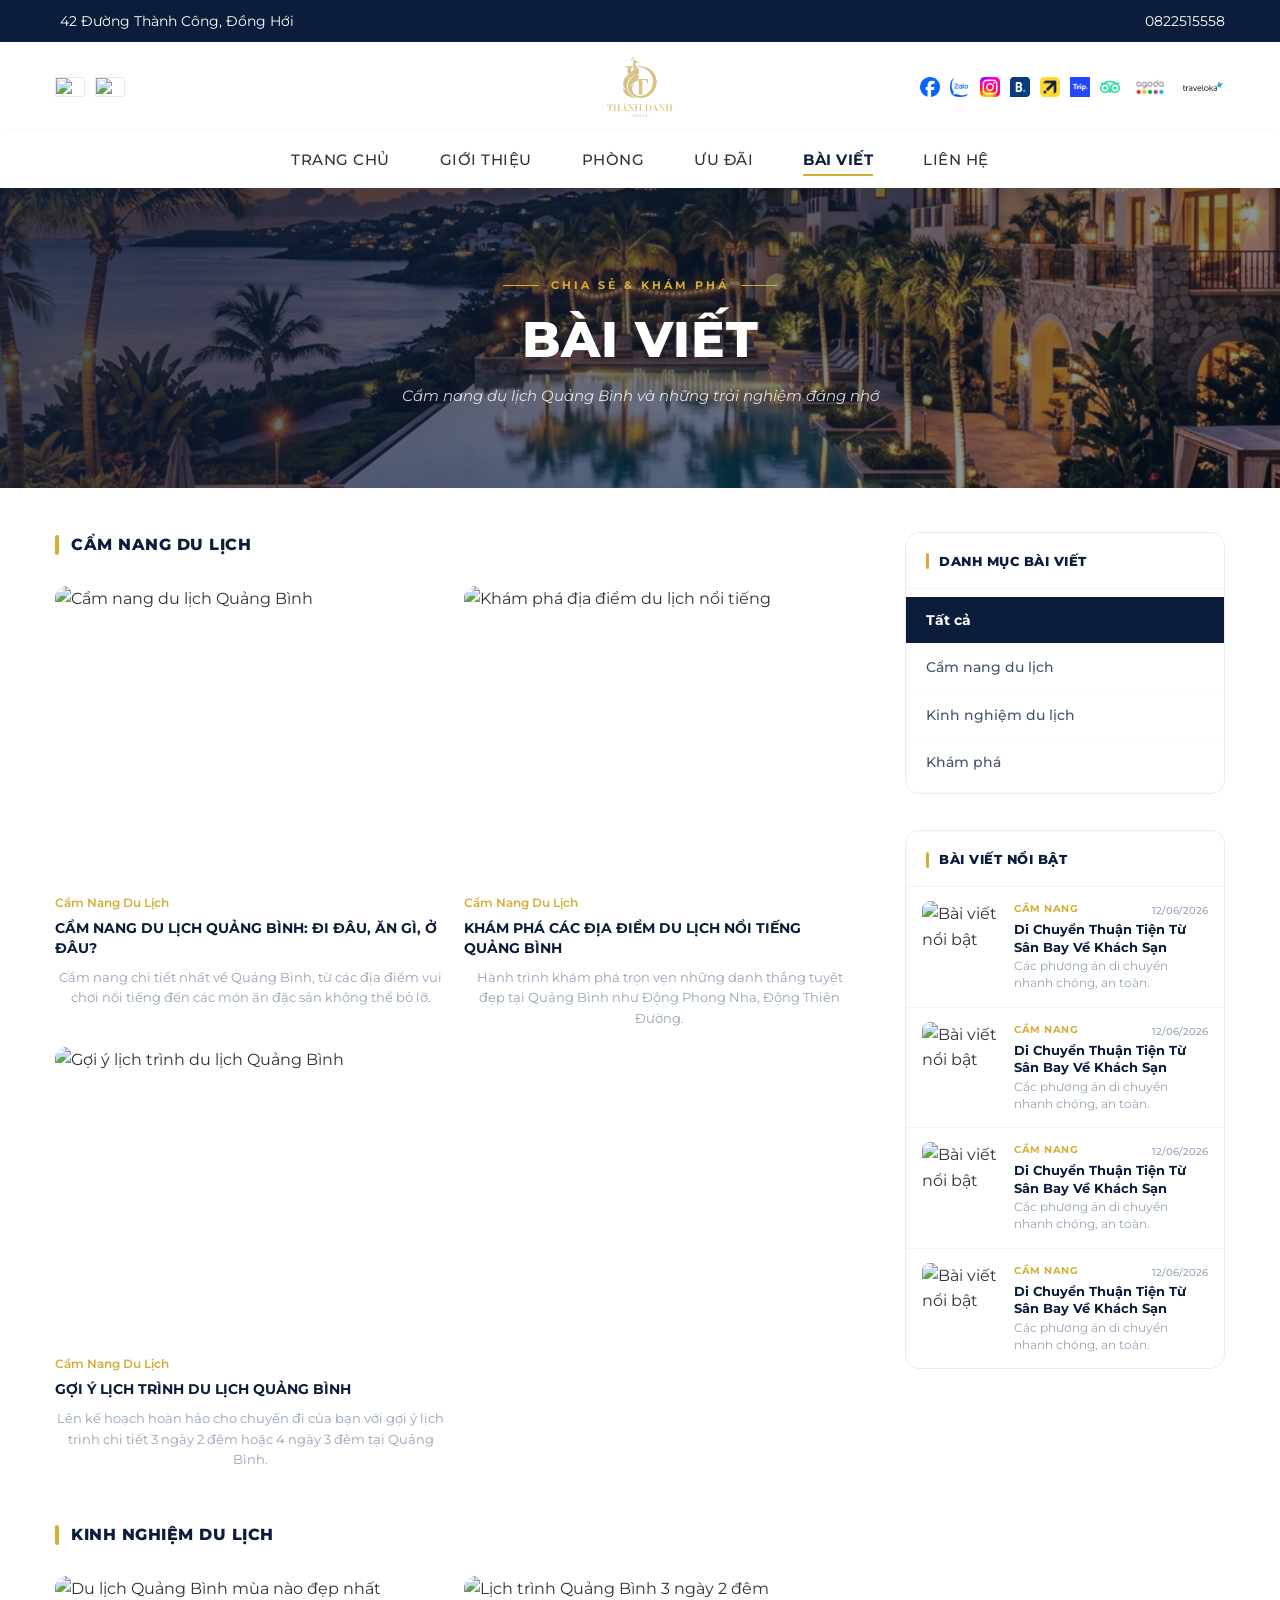
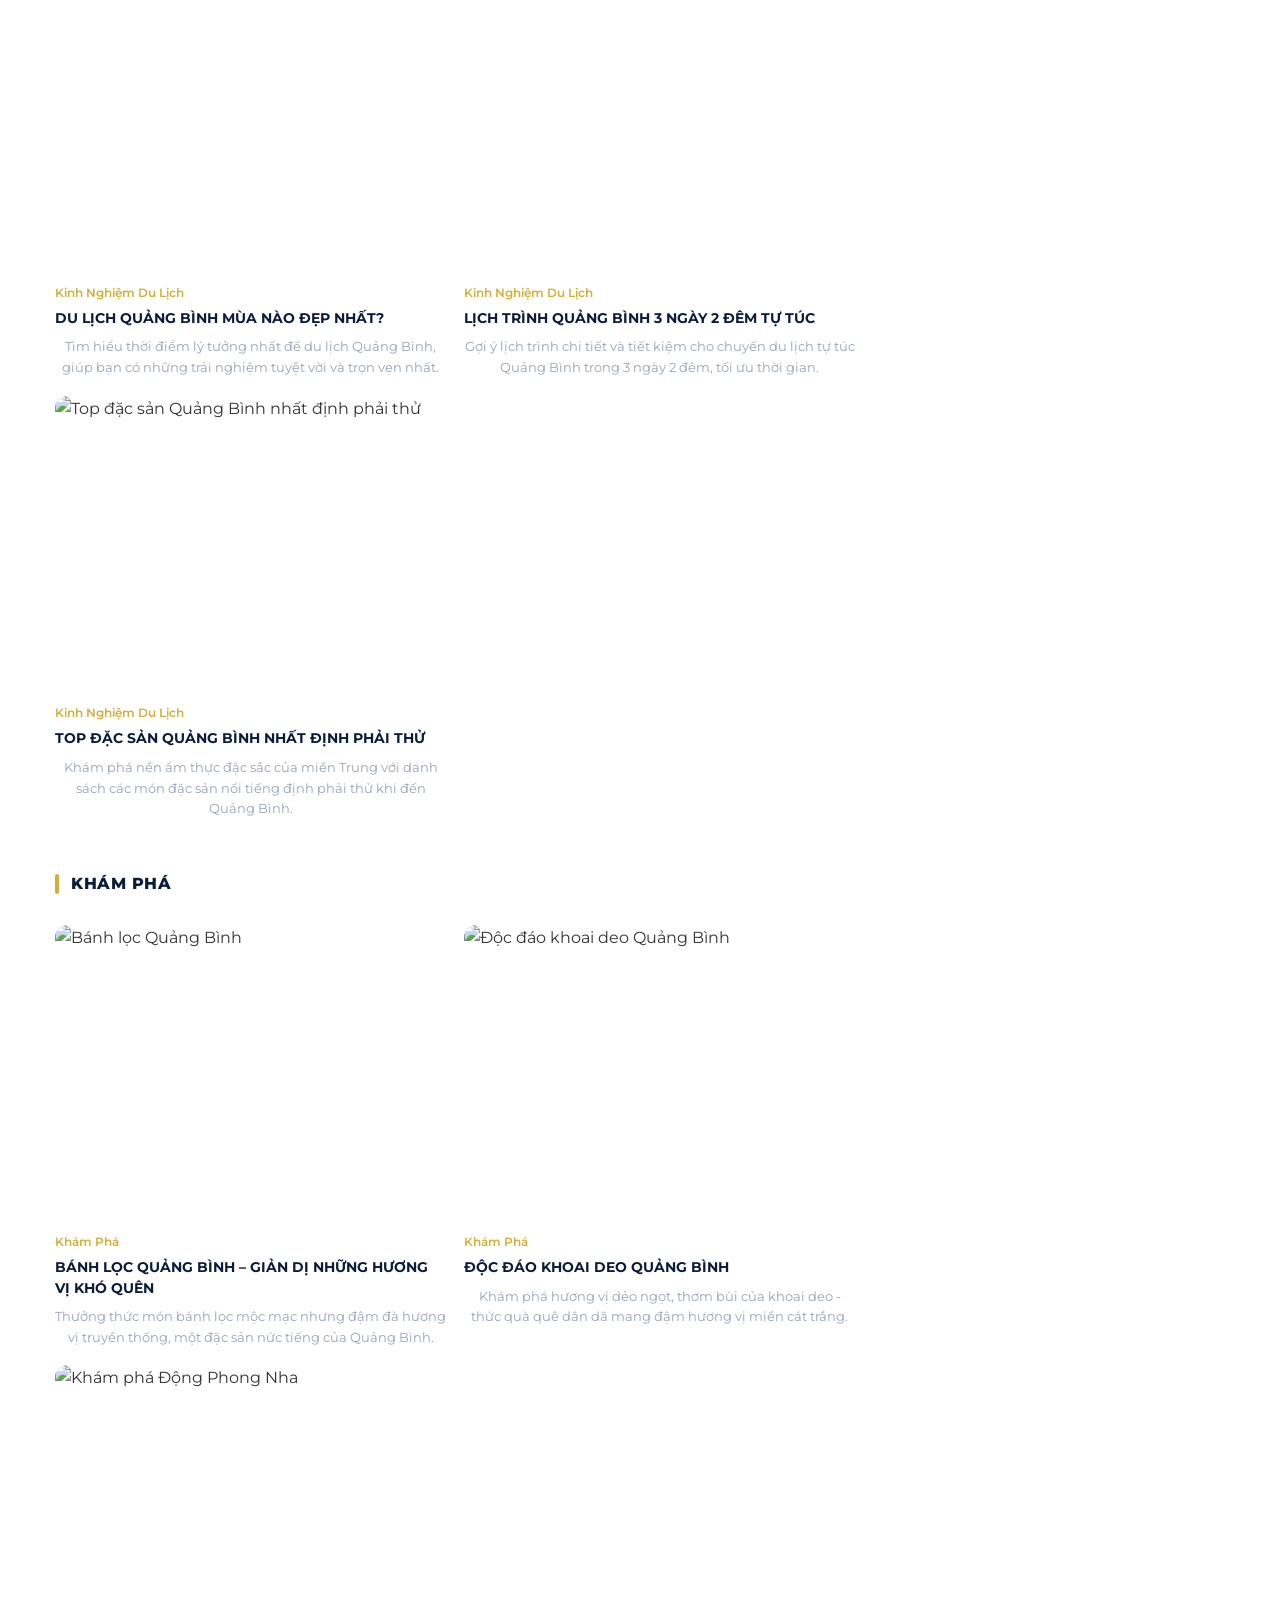
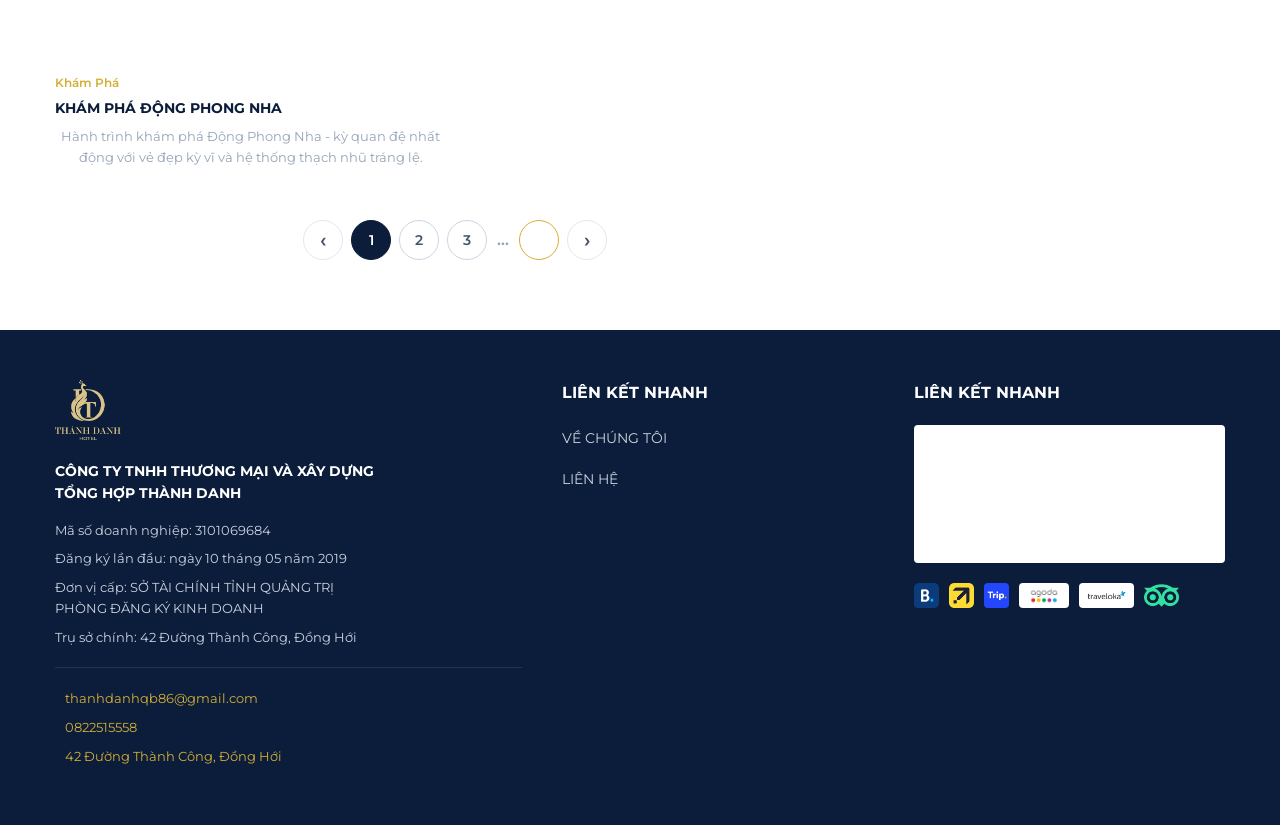
==== bai-viet.html @ 6527f8a5 "first commit" ====
<!DOCTYPE html>
<html lang="vi">

<head>
    <meta charset="UTF-8">
    <meta name="viewport" content="width=device-width, initial-scale=1.0">
    <title>Thành Danh Hotel - Bài Viết</title>
    <meta name="description"
        content="Cẩm nang du lịch Quảng Bình, kinh nghiệm lưu trú và khám phá từ Thành Danh Hotel.">
    <link rel="preconnect" href="https://fonts.googleapis.com">
    <link rel="preconnect" href="https://fonts.gstatic.com" crossorigin>
    <link
        href="https://fonts.googleapis.com/css2?family=Montserrat:ital,wght@0,300;0,400;0,500;0,600;0,700;1,400&display=swap"
        rel="stylesheet">
    <link rel="stylesheet" href="https://cdn.jsdelivr.net/npm/swiper@11/swiper-bundle.min.css" />
    <link rel="stylesheet" href="https://cdn.jsdelivr.net/npm/@fancyapps/ui@5.0/dist/fancybox/fancybox.css" />
    <link rel="stylesheet" href="assets/css/style.css?v=20">
    <link rel="stylesheet" href="assets/css/responsive.css?v=20">
    <link rel="stylesheet" href="assets/css/blog.css?v=1">
</head>

<body>

    <!-- Header Top -->
    <div class="header-top">
        <div class="container">
            <div class="top-contact-left">
                <i data-lucide="map-pin" width="14" height="14" class="icon-gold"></i>
                42 Đường Thành Công, Đồng Hới
            </div>
            <div class="top-contact-right">
                <i data-lucide="phone-call" width="14" height="14" class="icon-gold"></i>
                0822515558
            </div>
        </div>
    </div>

    <!-- Header Middle -->
    <div class="header-middle">
        <div class="container">
            <div class="header-top-row">
                <div class="header-left-flags">
                    <img src="https://flagcdn.com/w40/vn.png" alt="VN" title="Tiếng Việt" class="flag-img">
                    <img src="https://flagcdn.com/w40/gb.png" alt="EN" title="English" class="flag-img">
                </div>
                <div class="header-center-logo">
                    <a href="index.html">
                        <img src="assets/images/Logo-Thành Danh ( gốc ).png" alt="Thành Danh Hotel Logo"
                            class="logo-img-lg">
                    </a>
                </div>
                <div class="header-right-partners">
                    <a href="#"><img src="assets/images/facebook.png" alt="Facebook" class="partner-img"></a>
                    <a href="#"><img src="assets/images/zalo.png" alt="Zalo" class="partner-img"></a>
                    <a href="#"><img src="assets/images/instagram.png" alt="Instagram" class="partner-img"></a>
                    <a href="#"><img src="assets/images/booking.png" alt="Booking.com" class="partner-img"></a>
                    <a href="#"><img src="assets/images/expedia.png" alt="Expedia" class="partner-img"></a>
                    <a href="#"><img src="assets/images/trip.png" alt="Trip.com" class="partner-img"></a>
                    <a href="#"><img src="assets/images/tripadvisor.png" alt="TripAdvisor" class="partner-img"></a>
                    <a href="#"><img src="assets/images/agoda.png" alt="Agoda" class="partner-img"></a>
                    <a href="#"><img src="assets/images/traveloka.png" alt="Traveloka" class="partner-img"></a>
                </div>
            </div>
        </div>
    </div>

    <!-- Main Header (Sticky Nav) -->
    <header class="header-main">
        <div class="container header-main-inner">
            <a href="index.html" class="mobile-logo">
                <img src="assets/images/Logo-Thành Danh ( gốc ).png" alt="Thành Danh Hotel Logo" class="logo-img-sm">
            </a>
            <nav class="main-nav header-nav-row">
                <div class="drawer-header">
                    <a href="index.html">
                        <img src="assets/images/Logo-Thành Danh ( gốc ).png" alt="Thành Danh Hotel Logo"
                            class="logo-img-drawer">
                    </a>
                    <button class="drawer-close-btn" id="drawer-close-btn" aria-label="Đóng menu">
                        <i data-lucide="x"></i>
                    </button>
                </div>
                <ul>
                    <li><a href="index.html">TRANG CHỦ</a></li>
                    <li><a href="gioi-thieu.html">GIỚI THIỆU</a></li>
                    <li><a href="phong.html">PHÒNG</a></li>
                    <li><a href="uu-dai.html">ƯU ĐÃI</a></li>
                    <li><a href="bai-viet.html" class="active">BÀI VIẾT</a></li>
                    <li><a href="lien-he.html">LIÊN HỆ</a></li>
                </ul>
                <div class="mobile-drawer-extra">
                    <div class="drawer-divider"></div>
                    <div class="drawer-flags">
                        <img src="https://flagcdn.com/w40/vn.png" alt="VN" class="flag-img-drawer">
                        <img src="https://flagcdn.com/w40/gb.png" alt="EN" class="flag-img-drawer">
                    </div>
                    <div class="drawer-partners">
                        <a href="#"><img src="assets/images/facebook.png" alt="Facebook" class="partner-img-sm"></a>
                        <a href="#"><img src="assets/images/zalo.png" alt="Zalo" class="partner-img-sm"></a>
                        <a href="#"><img src="assets/images/instagram.png" alt="Instagram" class="partner-img-sm"></a>
                        <a href="#"><img src="assets/images/booking.png" alt="Booking.com" class="partner-img-sm"></a>
                        <a href="#"><img src="assets/images/tripadvisor.png" alt="TripAdvisor"
                                class="partner-img-sm"></a>
                        <a href="#"><img src="assets/images/agoda.png" alt="Agoda"
                                class="partner-img-sm partner-img-bg"></a>
                        <a href="#"><img src="assets/images/traveloka.png" alt="Traveloka"
                                class="partner-img-sm partner-img-bg"></a>
                    </div>
                </div>
            </nav>
            <button class="mobile-menu-btn">
                <i data-lucide="menu"></i>
            </button>
        </div>
    </header>

    <main class="page-blog">

        <!-- ===== HERO ===== -->
        <section class="section-hero-blog">
            <div class="blog-hero-overlay"></div>
            <div class="blog-hero-inner">
                <div class="blog-hero-label">Chia sẻ & Khám phá</div>
                <h1 class="blog-hero-title">BÀI VIẾT</h1>
                <p class="blog-hero-sub">Cẩm nang du lịch Quảng Bình và những trải nghiệm đáng nhớ</p>
            </div>
        </section>

        <!-- ===== BLOG CONTENT ===== -->
        <section class="section-blog-content">
            <div class="container">
                <div class="blog-layout">

                    <!-- ===== MAIN COLUMN ===== -->
                    <div class="blog-main">

                        <!-- Category: Cẩm nang du lịch -->
                        <div class="blog-category-section">
                            <h2 class="blog-cat-title">
                                <span class="blog-cat-bar"></span>CẨM NANG DU LỊCH
                            </h2>
                            <div class="blog-cards-grid">
                                <a href="chi-tiet-bai-viet.html" class="blog-post-card">
                                    <div class="blog-post-card__img-wrap">
                                        <img src="https://picsum.photos/seed/blog1/600/400"
                                            alt="Cẩm nang du lịch Quảng Bình">
                                    </div>
                                    <div class="blog-post-card__body">
                                        <span class="blog-post-card__cat">Cẩm nang du lịch</span>
                                        <h3 class="blog-post-card__title">Cẩm nang du lịch Quảng Bình: Đi đâu, ăn gì, ở
                                            đâu?</h3>
                                        <p class="blog-post-card__excerpt">Cẩm nang chi tiết nhất về Quảng Bình, từ các
                                            địa điểm vui chơi nổi tiếng đến các món ăn đặc sản không thể bỏ lỡ.</p>
                                    </div>
                                </a>
                                <a href="chi-tiet-bai-viet.html" class="blog-post-card">
                                    <div class="blog-post-card__img-wrap">
                                        <img src="https://picsum.photos/seed/blog2/600/400"
                                            alt="Khám phá địa điểm du lịch nổi tiếng">
                                    </div>
                                    <div class="blog-post-card__body">
                                        <span class="blog-post-card__cat">Cẩm nang du lịch</span>
                                        <h3 class="blog-post-card__title">Khám phá các địa điểm du lịch nổi tiếng Quảng
                                            Bình</h3>
                                        <p class="blog-post-card__excerpt">Hành trình khám phá trọn vẹn những danh thắng
                                            tuyệt đẹp tại Quảng Bình như Động Phong Nha, Động Thiên Đường.</p>
                                    </div>
                                </a>
                                <a href="chi-tiet-bai-viet.html" class="blog-post-card">
                                    <div class="blog-post-card__img-wrap">
                                        <img src="https://picsum.photos/seed/blog3/600/400"
                                            alt="Gợi ý lịch trình du lịch Quảng Bình">
                                    </div>
                                    <div class="blog-post-card__body">
                                        <span class="blog-post-card__cat">Cẩm nang du lịch</span>
                                        <h3 class="blog-post-card__title">Gợi ý lịch trình du lịch Quảng Bình</h3>
                                        <p class="blog-post-card__excerpt">Lên kế hoạch hoàn hảo cho chuyến đi của bạn
                                            với gợi ý lịch trình chi tiết 3 ngày 2 đêm hoặc 4 ngày 3 đêm tại Quảng Bình.
                                        </p>
                                    </div>
                                </a>
                            </div>
                        </div>

                        <!-- Category: Kinh nghiệm du lịch -->
                        <div class="blog-category-section">
                            <h2 class="blog-cat-title">
                                <span class="blog-cat-bar"></span>KINH NGHIỆM DU LỊCH
                            </h2>
                            <div class="blog-cards-grid">
                                <a href="chi-tiet-bai-viet.html" class="blog-post-card">
                                    <div class="blog-post-card__img-wrap">
                                        <img src="https://picsum.photos/seed/blog4/600/400"
                                            alt="Du lịch Quảng Bình mùa nào đẹp nhất">
                                    </div>
                                    <div class="blog-post-card__body">
                                        <span class="blog-post-card__cat">Kinh nghiệm du lịch</span>
                                        <h3 class="blog-post-card__title">Du Lịch Quảng Bình Mùa Nào Đẹp Nhất?</h3>
                                        <p class="blog-post-card__excerpt">Tìm hiểu thời điểm lý tưởng nhất để du lịch
                                            Quảng Bình, giúp bạn có những trải nghiệm tuyệt vời và trọn vẹn nhất.</p>
                                    </div>
                                </a>
                                <a href="chi-tiet-bai-viet.html" class="blog-post-card">
                                    <div class="blog-post-card__img-wrap">
                                        <img src="https://picsum.photos/seed/blog5/600/400"
                                            alt="Lịch trình Quảng Bình 3 ngày 2 đêm">
                                    </div>
                                    <div class="blog-post-card__body">
                                        <span class="blog-post-card__cat">Kinh nghiệm du lịch</span>
                                        <h3 class="blog-post-card__title">Lịch Trình Quảng Bình 3 Ngày 2 Đêm Tự Túc</h3>
                                        <p class="blog-post-card__excerpt">Gợi ý lịch trình chi tiết và tiết kiệm cho
                                            chuyến du lịch tự túc Quảng Bình trong 3 ngày 2 đêm, tối ưu thời gian.</p>
                                    </div>
                                </a>
                                <a href="chi-tiet-bai-viet.html" class="blog-post-card">
                                    <div class="blog-post-card__img-wrap">
                                        <img src="https://picsum.photos/seed/blog6/600/400"
                                            alt="Top đặc sản Quảng Bình nhất định phải thử">
                                    </div>
                                    <div class="blog-post-card__body">
                                        <span class="blog-post-card__cat">Kinh nghiệm du lịch</span>
                                        <h3 class="blog-post-card__title">Top Đặc Sản Quảng Bình Nhất Định Phải Thử</h3>
                                        <p class="blog-post-card__excerpt">Khám phá nền ẩm thực đặc sắc của miền Trung
                                            với danh sách các món đặc sản nổi tiếng định phải thử khi đến Quảng Bình.
                                        </p>
                                    </div>
                                </a>
                            </div>
                        </div>

                        <!-- Category: Khám phá -->
                        <div class="blog-category-section">
                            <h2 class="blog-cat-title">
                                <span class="blog-cat-bar"></span>KHÁM PHÁ
                            </h2>
                            <div class="blog-cards-grid">
                                <a href="chi-tiet-bai-viet.html" class="blog-post-card">
                                    <div class="blog-post-card__img-wrap">
                                        <img src="https://picsum.photos/seed/blog7/600/400" alt="Bánh lọc Quảng Bình">
                                    </div>
                                    <div class="blog-post-card__body">
                                        <span class="blog-post-card__cat">Khám phá</span>
                                        <h3 class="blog-post-card__title">Bánh lọc Quảng Bình – Giản dị những hương vị
                                            khó quên</h3>
                                        <p class="blog-post-card__excerpt">Thưởng thức món bánh lọc mộc mạc nhưng đậm đà
                                            hương vị truyền thống, một đặc sản nức tiếng của Quảng Bình.</p>
                                    </div>
                                </a>
                                <a href="chi-tiet-bai-viet.html" class="blog-post-card">
                                    <div class="blog-post-card__img-wrap">
                                        <img src="https://picsum.photos/seed/blog8/600/400"
                                            alt="Độc đáo khoai deo Quảng Bình">
                                    </div>
                                    <div class="blog-post-card__body">
                                        <span class="blog-post-card__cat">Khám phá</span>
                                        <h3 class="blog-post-card__title">Độc đáo khoai deo Quảng Bình</h3>
                                        <p class="blog-post-card__excerpt">Khám phá hương vị dẻo ngọt, thơm bùi của
                                            khoai deo - thức quà quê dân dã mang đậm hương vị miền cát trắng.</p>
                                    </div>
                                </a>
                                <a href="chi-tiet-bai-viet.html" class="blog-post-card">
                                    <div class="blog-post-card__img-wrap">
                                        <img src="https://picsum.photos/seed/blog9/600/400"
                                            alt="Khám phá Động Phong Nha">
                                    </div>
                                    <div class="blog-post-card__body">
                                        <span class="blog-post-card__cat">Khám phá</span>
                                        <h3 class="blog-post-card__title">Khám phá Động Phong Nha</h3>
                                        <p class="blog-post-card__excerpt">Hành trình khám phá Động Phong Nha - kỳ quan
                                            đệ nhất động với vẻ đẹp kỳ vĩ và hệ thống thạch nhũ tráng lệ.</p>
                                    </div>
                                </a>
                            </div>
                        </div>

                        <!-- Pagination -->
                        <div class="blog-pagination">
                            <a href="#" class="blog-page-btn blog-page-btn--arrow" aria-label="Trang trước">&#8249;</a>
                            <a href="#" class="blog-page-btn blog-page-btn--active">1</a>
                            <a href="#" class="blog-page-btn">2</a>
                            <a href="#" class="blog-page-btn">3</a>
                            <span class="blog-page-dots">...</span>
                            <a href="#" class="blog-page-btn blog-page-btn--empty"></a>
                            <a href="#" class="blog-page-btn blog-page-btn--arrow" aria-label="Trang sau">&#8250;</a>
                        </div>

                    </div><!-- end blog-main -->

                    <!-- ===== SIDEBAR ===== -->
                    <aside class="blog-sidebar">

                        <!-- Danh mục bài viết -->
                        <div class="sidebar-widget">
                            <h3 class="sidebar-widget__title">
                                <span class="sidebar-widget__bar"></span>DANH MỤC BÀI VIẾT
                            </h3>
                            <ul class="sidebar-cat-list">
                                <li class="sidebar-cat-list__item sidebar-cat-list__item--active">
                                    <a href="#">Tất cả</a>
                                </li>
                                <li class="sidebar-cat-list__item">
                                    <a href="#">Cẩm nang du lịch</a>
                                </li>
                                <li class="sidebar-cat-list__item">
                                    <a href="#">Kinh nghiệm du lịch</a>
                                </li>
                                <li class="sidebar-cat-list__item">
                                    <a href="#">Khám phá</a>
                                </li>
                            </ul>
                        </div>

                        <!-- Bài viết nổi bật -->
                        <div class="sidebar-widget">
                            <h3 class="sidebar-widget__title">
                                <span class="sidebar-widget__bar"></span>BÀI VIẾT NỔI BẬT
                            </h3>
                            <div class="sidebar-featured-list">
                                <a href="#" class="sidebar-featured-item">
                                    <div class="sidebar-featured-item__img">
                                        <img src="https://picsum.photos/seed/feat1/120/80" alt="Bài viết nổi bật">
                                    </div>
                                    <div class="sidebar-featured-item__body">
                                        <span class="sidebar-featured-item__cat">Cẩm nang</span>
                                        <span class="sidebar-featured-item__date">12/06/2026</span>
                                        <p class="sidebar-featured-item__title">Di Chuyển Thuận Tiện Từ Sân Bay Về Khách
                                            Sạn</p>
                                        <p class="sidebar-featured-item__desc">Các phương án di chuyển nhanh chóng, an
                                            toàn.</p>
                                    </div>
                                </a>
                                <a href="#" class="sidebar-featured-item">
                                    <div class="sidebar-featured-item__img">
                                        <img src="https://picsum.photos/seed/feat2/120/80" alt="Bài viết nổi bật">
                                    </div>
                                    <div class="sidebar-featured-item__body">
                                        <span class="sidebar-featured-item__cat">Cẩm nang</span>
                                        <span class="sidebar-featured-item__date">12/06/2026</span>
                                        <p class="sidebar-featured-item__title">Di Chuyển Thuận Tiện Từ Sân Bay Về Khách
                                            Sạn</p>
                                        <p class="sidebar-featured-item__desc">Các phương án di chuyển nhanh chóng, an
                                            toàn.</p>
                                    </div>
                                </a>
                                <a href="#" class="sidebar-featured-item">
                                    <div class="sidebar-featured-item__img">
                                        <img src="https://picsum.photos/seed/feat3/120/80" alt="Bài viết nổi bật">
                                    </div>
                                    <div class="sidebar-featured-item__body">
                                        <span class="sidebar-featured-item__cat">Cẩm nang</span>
                                        <span class="sidebar-featured-item__date">12/06/2026</span>
                                        <p class="sidebar-featured-item__title">Di Chuyển Thuận Tiện Từ Sân Bay Về Khách
                                            Sạn</p>
                                        <p class="sidebar-featured-item__desc">Các phương án di chuyển nhanh chóng, an
                                            toàn.</p>
                                    </div>
                                </a>
                                <a href="#" class="sidebar-featured-item">
                                    <div class="sidebar-featured-item__img">
                                        <img src="https://picsum.photos/seed/feat4/120/80" alt="Bài viết nổi bật">
                                    </div>
                                    <div class="sidebar-featured-item__body">
                                        <span class="sidebar-featured-item__cat">Cẩm nang</span>
                                        <span class="sidebar-featured-item__date">12/06/2026</span>
                                        <p class="sidebar-featured-item__title">Di Chuyển Thuận Tiện Từ Sân Bay Về Khách
                                            Sạn</p>
                                        <p class="sidebar-featured-item__desc">Các phương án di chuyển nhanh chóng, an
                                            toàn.</p>
                                    </div>
                                </a>
                            </div>
                        </div>

                    </aside><!-- end sidebar -->

                </div><!-- end blog-layout -->
            </div>
        </section>

    </main>

    <!-- Footer -->
    <footer class="footer">
        <div class="footer-main">
            <div class="container">
                <div class="footer-grid">
                    <div class="footer-col-info">
                        <div class="footer-logo">
                            <img src="assets/images/Logo-Thành Danh ( gốc ).png" alt="Thành Danh Hotel Logo">
                        </div>
                        <h4 class="company-name">CÔNG TY TNHH THƯƠNG MẠI VÀ XÂY DỰNG<br>TỔNG HỢP THÀNH DANH</h4>
                        <p>Mã số doanh nghiệp: 3101069684</p>
                        <p>Đăng ký lần đầu: ngày 10 tháng 05 năm 2019</p>
                        <p>Đơn vị cấp: SỞ TÀI CHÍNH TỈNH QUẢNG TRỊ<br>PHÒNG ĐĂNG KÝ KINH DOANH</p>
                        <p>Trụ sở chính: 42 Đường Thành Công, Đồng Hới</p>
                        <div class="footer-contact-list">
                            <p><i data-lucide="mail" width="16" height="16"></i> thanhdanhqb86@gmail.com</p>
                            <p><i data-lucide="phone" width="16" height="16"></i> 0822515558</p>
                            <p><i data-lucide="map-pin" width="16" height="16"></i> 42 Đường Thành Công, Đồng Hới</p>
                        </div>
                    </div>
                    <div class="footer-col-links">
                        <h4 class="footer-title">LIÊN KẾT NHANH</h4>
                        <ul class="footer-nav">
                            <li><a href="gioi-thieu.html">VỀ CHÚNG TÔI</a></li>
                            <li><a href="lien-he.html">LIÊN HỆ</a></li>
                        </ul>
                    </div>
                    <div class="footer-col-social">
                        <h4 class="footer-title">LIÊN KẾT NHANH</h4>
                        <div class="fb-page-container">
                            <iframe
                                src="https://www.facebook.com/plugins/page.php?href=https%3A%2F%2Fwww.facebook.com%2Fprofile.php%3Fid%3D61587188752310&tabs=&width=340&height=130&small_header=false&adapt_container_width=true&hide_cover=false&show_facepile=false&appId"
                                width="100%" height="130" class="fb-iframe" scrolling="no" frameborder="0"
                                allowfullscreen="true"
                                allow="autoplay; clipboard-write; encrypted-media; picture-in-picture; web-share"></iframe>
                        </div>
                        <div class="footer-partners">
                            <a href="#"><img src="assets/images/booking.png" alt="Booking.com"
                                    class="partner-footer"></a>
                            <a href="#"><img src="assets/images/expedia.png" alt="Expedia" class="partner-footer"></a>
                            <a href="#"><img src="assets/images/trip.png" alt="Trip.com" class="partner-footer"></a>
                            <a href="#"><img src="assets/images/agoda.png" alt="Agoda"
                                    class="partner-footer partner-footer-bg"></a>
                            <a href="#"><img src="assets/images/traveloka.png" alt="Traveloka"
                                    class="partner-footer partner-footer-bg"></a>
                            <a href="#"><img src="assets/images/tripadvisor.png" alt="TripAdvisor"
                                    class="partner-footer partner-footer-lg"></a>
                        </div>
                    </div>
                </div>
            </div>
        </div>
    </footer>

    <!-- Scripts -->
    <script src="https://unpkg.com/lucide@latest"></script>
    <script src="https://cdn.jsdelivr.net/npm/swiper@11/swiper-bundle.min.js"></script>
    <script src="https://cdn.jsdelivr.net/npm/@fancyapps/ui@5.0/dist/fancybox/fancybox.umd.js"></script>
    <script src="assets/js/main.js"></script>
</body>

</html>
---- assets/css/style.css ----
/*=============================================
=            VARIABLES & RESET              =
=============================================*/
:root {
  --primary-color: #0b1d3a;
  /* Xanh Navy từ ảnh */
  --secondary-color: #d4af37;
  /* Vàng Gold từ ảnh */
  --text-color: #333333;
  --text-light: #666666;
  --bg-light: #f9f9f9;
  --white: #ffffff;
  --border-color: #eaeaea;

  --font-main: 'Montserrat', sans-serif;
  --transition: all 0.3s ease;
}

* {
  margin: 0;
  padding: 0;
  box-sizing: border-box;
}

body {
  font-family: var(--font-main);
  color: var(--text-color);
  line-height: 1.6;
  background-color: var(--white);
}

a {
  text-decoration: none;
  color: inherit;
  transition: var(--transition);
}

ul {
  list-style: none;
}

img {
  max-width: 100%;
  display: block;
}

.container {
  max-width: 1200px;
  margin: 0 auto;
  padding: 0 15px;
}

.btn {
  display: inline-block;
  padding: 10px 24px;
  border-radius: 4px;
  font-weight: 500;
  cursor: pointer;
  transition: var(--transition);
  text-align: center;
}

.btn-primary {
  background-color: var(--primary-color);
  color: var(--white);
  border: 1px solid var(--primary-color);
}

.btn-primary:hover {
  background-color: transparent;
  color: var(--primary-color);
}

.btn-secondary {
  background-color: var(--secondary-color);
  color: var(--white);
  border: 1px solid var(--secondary-color);
}

.btn-secondary:hover {
  background-color: transparent;
  color: var(--secondary-color);
}

.section-title {
  text-align: left;
  font-size: 28px;
  font-weight: 700;
  margin-bottom: 40px;
  color: var(--primary-color);
  text-transform: uppercase;
  position: relative;
  border-left: 4px solid var(--secondary-color);
  padding-left: 15px;
}

/*=============================================
=            HEADER                         =
=============================================*/
.header-top {
  background-color: var(--primary-color);
  /* #0b1d3a */
  color: #fff;
  padding: 10px 0;
  font-size: 14px;
}

.header-top .container {
  display: flex;
  justify-content: space-between;
  align-items: center;
}

.top-contact-left {
  display: flex;
  align-items: center;
  gap: 5px;
}

.top-contact-right {
  display: flex;
  align-items: center;
  gap: 5px;
}

.header-middle {
  background-color: var(--white);
  padding: 15px 0 0 0;
}

.header-main {
  background-color: var(--white);
  box-shadow: 0 2px 10px rgba(0, 0, 0, 0.05);
  position: sticky;
  top: 0;
  z-index: 1000;
  padding: 0;
}

.header-top-row {
  display: flex;
  justify-content: space-between;
  align-items: center;
  padding-bottom: 15px;
}

.header-left-flags {
  display: flex;
  gap: 10px;
  flex: 1;
}

.header-left-flags img {
  width: 30px;
  height: 20px;
  object-fit: cover;
  cursor: pointer;
  border: 1px solid var(--border-color);
}

.header-center-logo {
  flex: 1;
  display: flex;
  justify-content: center;
}

.header-center-logo img {
  height: 60px;
}

.header-right-partners {
  flex: 1;
  display: flex;
  justify-content: flex-end;
  align-items: center;
  gap: 10px;
}

.partner-icon {
  width: 24px;
  height: 24px;
  border-radius: 50%;
  background: var(--bg-light);
  display: flex;
  align-items: center;
  justify-content: center;
  font-size: 12px;
  font-weight: bold;
  color: var(--primary-color);
}

.header-nav-row {
  border-top: 1px solid var(--border-color);
  padding: 15px 0;
}

.main-nav ul {
  display: flex;
  justify-content: center;
  gap: 50px;
}

.main-nav a {
  font-weight: 500;
  font-size: 15px;
  text-transform: uppercase;
  color: var(--text-color);
  letter-spacing: 0.5px;
  padding-bottom: 5px;
  border-bottom: 2px solid transparent;
  transition: all 0.3s ease;
}

.main-nav a:hover,
.main-nav a.active {
  color: var(--primary-color);
  font-weight: 700;
  border-bottom: 2px solid var(--secondary-color);
}

.mobile-menu-btn {
  display: none;
  background: none;
  border: none;
  cursor: pointer;
  color: var(--primary-color);
  padding: 6px;
}

/* Hidden on desktop, shown via responsive.css */
.drawer-header {
  display: none;
}

.drawer-close-btn {
  display: none;
}

/*=============================================
=            HERO BANNER & BOOKING          =
=============================================*/
.hero-wrapper {
  position: relative;
}

.section-hero {
  position: relative;
  height: 500px;
  overflow: hidden;
  /* safe now — booking form is outside this element */
  display: flex;
  align-items: center;
  justify-content: center;
  background: #0a192f;
}

/* Video background — use clip-path to contain video inside hero without overflow:hidden on section */
.hero-video-bg {
  position: absolute;
  top: 0;
  left: 0;
  width: 100%;
  height: 100%;
  object-fit: cover;
  z-index: 0;
  clip-path: inset(0);
}

/* Dark overlay for readability */
.hero-overlay {
  position: absolute;
  top: 0;
  left: 0;
  width: 100%;
  height: 100%;
  background: rgba(0, 0, 0, 0.35);
  z-index: 1;
}

.hero-play-btn {
  width: 60px;
  height: 60px;
  background: rgba(255, 255, 255, 0.9);
  border-radius: 50%;
  display: flex;
  align-items: center;
  justify-content: center;
  cursor: pointer;
  box-shadow: 0 4px 15px rgba(0, 0, 0, 0.2);
  transition: transform 0.3s ease;
  z-index: 5;
}

.hero-play-btn:hover {
  /* removed scale */
}

.hero-play-btn i {
  color: var(--primary-color);
  margin-left: 4px;
}

.booking-form-wrapper {
  position: relative;
  margin: -40px auto 0;
  width: 95%;
  max-width: 1200px;
  background: var(--white);
  padding: 15px 25px;
  border-radius: 50px;
  box-shadow: 0 10px 30px rgba(0, 0, 0, 0.15);
  z-index: 20;
}

/* Video Controls */
.hero-video-controls {
  position: absolute;
  bottom: 70px;
  right: 30px;
  display: flex;
  gap: 10px;
  z-index: 20;
}

.hero-ctrl-btn {
  width: 42px;
  height: 42px;
  border-radius: 50%;
  border: 2px solid rgba(255, 255, 255, 0.7);
  background: rgba(0, 0, 0, 0.4);
  backdrop-filter: blur(6px);
  -webkit-backdrop-filter: blur(6px);
  color: #ffffff;
  display: flex;
  align-items: center;
  justify-content: center;
  cursor: pointer;
  transition: background 0.3s, border-color 0.3s, transform 0.2s;
}

.hero-ctrl-btn:hover {
  background: rgba(212, 175, 55, 0.85);
  border-color: #d4af37;
  /* removed scale */
}

.hero-ctrl-btn svg {
  width: 18px;
  height: 18px;
  color: #fff;
}

.booking-form {
  display: flex;
  gap: 8px;
  align-items: flex-end;
}

/* ---- Booking Form Groups ---- */
.bf-group {
  flex: 1;
  display: flex;
  flex-direction: column;
  min-width: 0;
}

.bf-group--counter {
  flex: 0.7;
}

.form-group {
  flex: 1;
  display: flex;
  flex-direction: column;
}

.form-group label {
  font-size: 12px;
  font-weight: 600;
  margin-bottom: 8px;
  color: #1e293b;
  padding-left: 5px;
}

.input-with-icon {
  position: relative;
  display: flex;
  align-items: center;
}

.input-icon {
  position: absolute;
  right: 12px;
  pointer-events: none;
  color: #64748b;
}

.booking-form-wrapper .form-group input,
.booking-form-wrapper .form-group select,
.booking-form-wrapper .custom-select {
  width: 100%;
  padding: 10px 15px;
  border: 1px solid #e2e8f0;
  border-radius: 20px;
  font-family: var(--font-main);
  outline: none;
  color: #334155;
  font-size: 13px;
  background: var(--white);
  cursor: pointer;
  box-sizing: border-box;
}

.input-with-icon input {
  padding-right: 35px;
}

.custom-select {
  display: flex;
  justify-content: space-between;
  align-items: center;
}

/* New booking form label */
.bf-label {
  display: flex;
  align-items: center;
  gap: 5px;
  font-size: 11px;
  font-weight: 700;
  color: #64748b;
  text-transform: uppercase;
  letter-spacing: 0.5px;
  margin-bottom: 7px;
  padding-left: 2px;
}

.bf-label svg {
  color: #d4af37;
  flex-shrink: 0;
}

/* Date inputs */
.bf-input {
  width: 100%;
  padding: 9px 12px;
  border: 1.5px solid #e2e8f0;
  border-radius: 10px;
  font-family: var(--font-main);
  font-size: 13px;
  color: #1e293b;
  background: #f8fafc;
  outline: none;
  box-sizing: border-box;
  cursor: pointer;
  transition: border-color 0.2s;
}

.bf-input:focus {
  border-color: #d4af37;
  background: #fff;
}

/* Counter control */
.bf-counter {
  display: flex;
  align-items: center;
  justify-content: space-between;
  border: 1.5px solid #e2e8f0;
  border-radius: 10px;
  background: #f8fafc;
  padding: 4px 6px;
  height: 38px;
  box-sizing: border-box;
}

.bf-counter-btn {
  width: 26px;
  height: 26px;
  border: none;
  border-radius: 7px;
  background: #e2e8f0;
  color: #334155;
  font-size: 16px;
  line-height: 1;
  cursor: pointer;
  display: flex;
  align-items: center;
  justify-content: center;
  transition: background 0.2s;
  font-family: var(--font-main);
}

.bf-counter-btn:hover {
  background: #d4af37;
  color: #fff;
}

.bf-counter-val {
  font-size: 14px;
  font-weight: 700;
  color: #1e293b;
  min-width: 20px;
  text-align: center;
}

/* Price button */
.bf-price-btn {
  width: 100%;
  display: flex;
  align-items: center;
  justify-content: space-between;
  padding: 9px 12px;
  border: 1.5px solid #e2e8f0;
  border-radius: 10px;
  background: #f8fafc;
  font-family: var(--font-main);
  font-size: 13px;
  color: #94a3b8;
  cursor: pointer;
  box-sizing: border-box;
  transition: border-color 0.2s;
}

.bf-price-btn:hover {
  border-color: #d4af37;
}

.bf-price-btn.active {
  border-color: #d4af37;
  background: #fff;
  color: #1e293b;
}

.bf-chevron {
  transition: transform 0.3s;
  flex-shrink: 0;
}

.bf-price-btn.active .bf-chevron {
  transform: rotate(180deg);
}

/* Submit button */
.bf-submit {
  background: var(--primary-color);
  color: #fff;
  border: none;
  padding: 10px 20px;
  border-radius: 10px;
  font-weight: 700;
  font-size: 13px;
  cursor: pointer;
  transition: background 0.3s;
  white-space: nowrap;
  display: flex;
  align-items: center;
  gap: 7px;
  height: 38px;
  font-family: var(--font-main);
  flex-shrink: 0;
  align-self: flex-end;
}

.bf-submit:hover {
  background: #0f172a;
}

/* Keep old classes working for price slider toggle */
.form-group {
  flex: 1;
  display: flex;
  flex-direction: column;
}

.form-group label {
  font-size: 12px;
  font-weight: 600;
  margin-bottom: 8px;
  color: #1e293b;
  padding-left: 5px;
}

.price-slider-wrapper {
  position: absolute;
  top: calc(100% + 10px);
  right: 0;
  background: var(--white);
  padding: 25px 25px 30px;
  border-radius: 15px;
  box-shadow: 0 10px 40px -10px rgba(0, 0, 0, 0.15);
  border: 1px solid #e2e8f0;
  display: flex;
  flex-direction: column;
  z-index: 99;
  opacity: 0;
  visibility: hidden;
  transition: all 0.2s cubic-bezier(0.4, 0, 0.2, 1);
  transform: translateY(10px) scale(0.98);
}

.price-slider-wrapper.active {
  opacity: 1;
  visibility: visible;
  transform: translateY(0) scale(1);
}

.price-header {
  display: flex;
  justify-content: space-between;
  align-items: center;
  width: 100%;
  margin-bottom: 20px;
  font-family: var(--font-main);
}

.price-values {
  display: flex;
  align-items: center;
  gap: 8px;
  font-size: 14px;
  font-weight: 700;
  color: #1e293b;
  background: #f8fafc;
  padding: 6px 12px;
  border-radius: 8px;
  border: 1px solid #e2e8f0;
}

.price-separator {
  color: #94a3b8;
  font-weight: 400;
}

.price-slider-line {
  width: 260px;
  height: 4px;
  background: #e2e8f0;
  position: relative;
  border-radius: 2px;
  display: flex;
  align-items: center;
}

.price-slider-line-active {
  position: absolute;
  height: 100%;
  background: var(--secondary-color);
  left: 0;
  right: 0;
  border-radius: 2px;
  z-index: 1;
  transition: left 0.1s, right 0.1s;
}

.price-slider-wrapper input[type="range"] {
  position: absolute;
  width: 100%;
  height: 4px;
  background: none;
  pointer-events: none;
  appearance: none;
  -webkit-appearance: none;
  z-index: 2;
  margin: 0;
  padding: 0;
  border: none;
  left: 0;
  outline: none;
  box-shadow: none;
}

.price-slider-wrapper input[type="range"]::-webkit-slider-thumb {
  pointer-events: auto;
  appearance: none;
  -webkit-appearance: none;
  width: 18px;
  height: 18px;
  background: var(--primary-color);
  border-radius: 50%;
  cursor: pointer;
}

.price-slider-wrapper input[type="range"]::-moz-range-thumb {
  pointer-events: auto;
  width: 18px;
  height: 18px;
  background: var(--primary-color);
  border-radius: 50%;
  cursor: pointer;
  border: none;
}

#amenity-highlight-img {
  transition: opacity 0.3s ease;
}

/*=============================================
=            WELCOME SECTION                =
=============================================*/
.section-welcome {
  padding-top: 100px;
  padding-bottom: 60px;
  text-align: left;
}

.welcome-title {
  font-size: 28px;
  color: var(--primary-color);
  margin-bottom: 20px;
  position: relative;
  display: block;
  text-align: left;
  border-left: 4px solid var(--secondary-color);
  padding-left: 15px;
}

.welcome-desc {
  max-width: 900px;
  margin: 0 auto 40px;
  color: var(--text-color);
  line-height: 1.8;
  font-size: 14px;
}

.amenities-title {
  font-size: 24px;
  color: var(--primary-color);
  margin: 60px 0 30px;
  font-weight: bold;
}

.amenities-highlights-container {
  display: flex;
  flex-direction: column;
  gap: 20px;
  align-items: center;
  margin-bottom: 20px;
}

.amenity-row {
  display: flex;
  align-items: center;
  gap: 20px;
}

.amenity-highlight-item {
  font-size: 14px;
  color: var(--text-color);
  cursor: pointer;
  transition: color 0.3s ease;
  font-weight: 500;
}

.amenity-highlight-item:hover,
.amenity-highlight-item.active {
  color: var(--secondary-color);
}

.amenity-divider {
  width: 3px;
  height: 16px;
  background-color: var(--secondary-color);
}

/*=============================================
=            BEACH BANNER                   =
=============================================*/
.section-beach-banner {
  width: 100%;
  height: auto;
  margin-bottom: 60px;
}

.beach-img {
  width: 100%;
  height: 300px;
  object-fit: cover;
  display: block;
  transition: opacity 0.15s ease-in-out;
}

.section-welcome p {
  max-width: 900px;
  margin: 0 auto;
  color: #666;
  font-size: 15px;
  line-height: 1.8;
}

/*=============================================
=            ROOMS SECTION                  =
=============================================*/
.section-rooms {
  padding: 60px 0;
  background-color: var(--white);
}

.border-left-title {
  border-left: 4px solid var(--secondary-color);
  padding-left: 15px;
  font-size: 20px;
  color: var(--primary-color);
  text-transform: uppercase;
  margin-bottom: 40px;
}

.room-category {
  margin-bottom: 50px;
}

.category-title {
  font-size: 24px;
  color: var(--primary-color);
  margin-bottom: 20px;
  font-weight: 600;
  text-transform: capitalize;
}

.room-swiper {
  position: relative;
  padding: 10px 0;
}

.room-card {
  background: var(--white);
  border-radius: 20px;
  overflow: hidden;
  box-shadow: 0 4px 20px rgba(0, 0, 0, 0.08);
  transition: var(--transition);
  border: 1px solid #f0f0f0;
  height: 100%;
  display: flex;
  flex-direction: column;
}

.room-main-title {
  display: flex;
  align-items: center;
  gap: 10px;
  font-size: 24px;
  text-transform: uppercase;
  font-weight: 700;
  margin-bottom: 20px;
}

.room-main-title span {
  width: 4px;
  height: 24px;
  background-color: var(--secondary-color);
  display: inline-block;
}

.room-main-title::after {
  display: none !important;
}

.room-category {
  margin-top: 40px;
}

.room-category:first-of-type {
  margin-top: 30px;
}

.category-title {
  font-size: 28px;
  font-weight: 600;
  margin-bottom: 20px;
  color: #000;
}

.room-slider-wrapper {
  position: relative;
  padding: 0 20px;
}

.room-card {
  background: white;
  border-radius: 15px;
  overflow: hidden;
  box-shadow: 0 4px 15px rgba(0, 0, 0, 0.1);
  padding-bottom: 20px;
  text-align: center;
  transition: transform 0.3s ease;
  margin-bottom: 10px;
}

.room-card:hover {
  /* removed bounce */
  box-shadow: 0 10px 30px rgba(0, 0, 0, 0.12);
}

.room-image {
  height: 220px;
  overflow: hidden;
  position: relative;
}

.room-image img {
  width: 100%;
  height: 100%;
  object-fit: cover;
  transition: transform 0.3s ease;
}

.room-card:hover .room-image img {
  /* removed scale */
}

.room-info {
  padding: 15px 20px;
}

.room-title {
  font-size: 14px;
  margin-bottom: 10px;
  color: #000;
  font-weight: 600;
  text-align: left;
}

.room-features {
  display: flex;
  justify-content: space-between;
  font-size: 13px;
  margin-bottom: 15px;
  color: #333;
}

.room-desc {
  font-size: 13px;
  color: #666;
  margin-bottom: 15px;
}

.room-price {
  font-size: 15px;
  font-weight: 700;
  color: #000;
  margin-top: auto;
  text-align: center;
}

.custom-nav-btn {
  color: #1f2937 !important;
  background: white !important;
  width: 48px !important;
  height: 48px !important;
  border-radius: 50%;
  box-shadow: 0 4px 15px rgba(0, 0, 0, 0.1);
  display: flex;
  align-items: center;
  justify-content: center;
  margin-top: -24px;
  z-index: 10;
  transition: all 0.3s ease;
  border: 1px solid rgba(0, 0, 0, 0.05);
}

.custom-nav-btn:hover {
  background: var(--primary-color) !important;
  color: white !important;
  box-shadow: 0 6px 20px rgba(0, 0, 0, 0.15);
  /* removed bounce */
}

.room-slider-wrapper .swiper-button-prev.custom-nav-btn,
.blog-slider-wrapper .swiper-button-prev.custom-nav-btn,
.testimonial-slider-wrapper .swiper-button-prev.custom-nav-btn {
  left: -24px !important;
}

.room-slider-wrapper .swiper-button-next.custom-nav-btn,
.blog-slider-wrapper .swiper-button-next.custom-nav-btn,
.testimonial-slider-wrapper .swiper-button-next.custom-nav-btn {
  right: -24px !important;
}

.custom-nav-btn::after {
  font-size: 16px !important;
  font-weight: bold;
}

.custom-nav-btn.swiper-button-disabled {
  opacity: 0 !important;
  pointer-events: none;
}

/*=============================================
=            GALLERY SECTION                =
=============================================*/
.section-gallery {
  padding: 60px 0;
}

.gallery-grid {
  display: grid;
  grid-template-columns: repeat(5, 1fr);
  gap: 1px;
  background-color: #333;
  border: 1px solid #333;
}

.gallery-item {
  position: relative;
  overflow: hidden;
  aspect-ratio: 1 / 1;
  cursor: pointer;
  background-color: #fff;
  display: block;
}



.gallery-item img {
  width: 100%;
  height: 100%;
  object-fit: cover;
  display: block;
  transition: transform 0.3s ease;
}

.gallery-item:hover img {
  /* removed scale */
}

.gallery-more {
  position: absolute;
  top: 0;
  left: 0;
  right: 0;
  bottom: 0;
  background-color: rgba(255, 255, 255, 0.6);
  display: flex;
  align-items: center;
  justify-content: center;
  color: #000;
  font-size: 36px;
  font-weight: 800;
}

/*=============================================
=            TESTIMONIALS SECTION           =
=============================================*/
.section-testimonials {
  background: #f9fbff;
  padding: 80px 0;
}

.testimonial-grid-premium {
  display: grid;
  grid-template-columns: repeat(3, 1fr);
  gap: 30px;
}

.premium-review-card {
  background: #fff;
  border-radius: 20px;
  padding: 40px 30px;
  box-shadow: 0 10px 40px rgba(0, 0, 0, 0.05);
  position: relative;
  transition: transform 0.3s ease, box-shadow 0.3s ease;
  z-index: 1;
}

.premium-review-card:hover {
  /* removed bounce */
  box-shadow: 0 15px 50px rgba(0, 0, 0, 0.1);
}

.quote-icon {
  position: absolute;
  top: 30px;
  right: 30px;
  color: #f0f4f8;
  z-index: -1;
}

.quote-icon svg {
  width: 80px;
  height: 80px;
  stroke: #f0f4f8;
  fill: #f0f4f8;
}

.rating-stars {
  display: flex;
  gap: 4px;
  color: #ffb800;
  margin-bottom: 20px;
}

.rating-stars svg {
  fill: #ffb800;
  stroke: #ffb800;
  width: 18px;
  height: 18px;
}

.review-text {
  font-size: 16px;
  line-height: 1.7;
  color: #444;
  margin-bottom: 30px;
  font-style: italic;
  min-height: 100px;
}

.reviewer-info {
  display: flex;
  align-items: center;
  gap: 15px;
  border-top: 1px solid #eee;
  padding-top: 20px;
}

.reviewer-info img {
  width: 50px;
  height: 50px;
  border-radius: 50%;
  object-fit: cover;
}

.reviewer-details h4 {
  font-size: 16px;
  font-weight: 700;
  color: #111;
  margin-bottom: 4px;
}

.reviewer-details span {
  font-size: 13px;
  color: #888;
}

/*=============================================
=            ATTRACTIONS SECTION            =
=============================================*/
.section-attractions {
  padding: 60px 0;
}

.attractions-grid {
  display: grid;
  grid-template-columns: repeat(4, 1fr);
  gap: 20px;
}

.attraction-card {
  position: relative;
  border-radius: 8px;
  overflow: hidden;
  height: 250px;
}

.attraction-card img {
  width: 100%;
  height: 100%;
  object-fit: cover;
}

.attraction-info {
  position: absolute;
  bottom: 0;
  left: 0;
  width: 100%;
  padding: 20px;
  background: linear-gradient(to top, rgba(0, 0, 0, 0.8), transparent);
  color: var(--white);
}

.attraction-info h4 {
  font-size: 18px;
  margin-bottom: 5px;
}

.attraction-info p {
  font-size: 13px;
  display: flex;
  align-items: center;
  gap: 5px;
}

/*=============================================
=            SOCIAL MEDIA SECTION           =
=============================================*/
.section-social {
  padding: 80px 0;
  background-color: #fff;
  position: relative;
  overflow: hidden;
}

.social-bg-decor {
  position: absolute;
  top: 10%;
  left: -5%;
  width: 300px;
  height: 300px;
  background: radial-gradient(circle, rgba(30, 105, 181, 0.08) 0%, rgba(255, 255, 255, 0) 70%);
  z-index: 1;
  pointer-events: none;
}

.section-social-title {
  text-align: left;
  font-size: 28px;
  font-weight: 800;
  color: #1e69b5;
  text-transform: uppercase;
  margin-bottom: 50px;
  letter-spacing: 1px;
  border-left: 4px solid var(--secondary-color);
  padding-left: 15px;
}

.social-slider-wrapper {
  position: relative;
  padding: 0 20px;
  z-index: 2;
}

.social-card {
  position: relative;
  border-radius: 16px;
  overflow: hidden;
  background: #000;
  box-shadow: 0 10px 30px rgba(0, 0, 0, 0.12);
  cursor: pointer;
  height: 360px;
}

.social-video-thumb {
  width: 100%;
  height: 100%;
  object-fit: cover;
  opacity: 0.85;
  transition: transform 0.5s ease;
}

.social-card:hover .social-video-thumb {
  /* removed scale */
  opacity: 0.95;
}

.social-date-badge {
  position: absolute;
  top: 15px;
  left: 15px;
  background: rgba(0, 0, 0, 0.6);
  backdrop-filter: blur(4px);
  color: #fff;
  font-size: 11px;
  font-weight: 600;
  padding: 4px 10px;
  border-radius: 20px;
  z-index: 3;
}

.social-play-btn {
  position: absolute;
  top: 50%;
  left: 50%;
  transform: translate(-50%, -50%);
  width: 44px;
  height: 44px;
  border-radius: 50%;
  background: rgba(255, 255, 255, 0.9);
  display: flex;
  align-items: center;
  justify-content: center;
  z-index: 3;
  box-shadow: 0 4px 15px rgba(0, 0, 0, 0.25);
  transition: transform 0.3s ease, background 0.3s ease;
}

.social-play-btn svg {
  color: #000;
  width: 16px;
  height: 16px;
  margin-left: 2px;
  transition: color 0.3s ease;
}

.social-card:hover .social-play-btn {
  transform: translate(-50%, -50%) scale(1.1);
  background: #1e69b5;
}

.social-card:hover .social-play-btn svg {
  color: #fff;
}

.social-caption-overlay {
  position: absolute;
  bottom: 0;
  left: 0;
  width: 100%;
  padding: 30px 15px 20px;
  background: linear-gradient(to top, rgba(0, 0, 0, 0.9) 0%, rgba(0, 0, 0, 0.4) 60%, rgba(0, 0, 0, 0) 100%);
  z-index: 3;
}

.social-caption-overlay p {
  color: #fff;
  font-size: 13px;
  font-weight: 600;
  line-height: 1.5;
  margin: 0;
  text-align: left;
  overflow: hidden;
  text-overflow: ellipsis;
  display: -webkit-box;
  -webkit-line-clamp: 2;
  -webkit-box-orient: vertical;
}

/* White custom nav buttons */
.custom-nav-btn-white {
  color: #1f2937 !important;
  background: white !important;
  width: 48px !important;
  height: 48px !important;
  border-radius: 50%;
  box-shadow: 0 4px 15px rgba(0, 0, 0, 0.1);
  display: flex;
  align-items: center;
  justify-content: center;
  position: absolute;
  top: 50%;
  margin-top: -24px;
  z-index: 10;
  cursor: pointer;
  transition: all 0.3s ease;
  border: 1px solid rgba(0, 0, 0, 0.05);
}

.custom-nav-btn-white:hover {
  background: var(--primary-color) !important;
  color: white !important;
  box-shadow: 0 6px 20px rgba(0, 0, 0, 0.15);
  /* removed bounce */
}

.custom-nav-btn-white::after {
  font-size: 16px !important;
  font-weight: bold;
}

.social-slider-wrapper .swiper-button-prev.custom-nav-btn-white {
  left: -24px !important;
}

.social-slider-wrapper .swiper-button-next.custom-nav-btn-white {
  right: -24px !important;
}

.custom-nav-btn-white.swiper-button-disabled {
  opacity: 0 !important;
  pointer-events: none;
}

/*=============================================
=            FAQ SECTION                    =
=============================================*/
.section-faq {
  padding: 60px 0;
}

.faq-container {
  max-width: 800px;
  margin: 0 auto;
}

.faq-item {
  margin-bottom: 15px;
  border: 1px solid var(--border-color);
  border-radius: 4px;
  overflow: hidden;
}

.faq-question {
  padding: 20px;
  background: var(--white);
  cursor: pointer;
  display: flex;
  justify-content: space-between;
  align-items: center;
  font-weight: 600;
  color: var(--primary-color);
  transition: var(--transition);
}

.faq-question:hover {
  background: var(--bg-light);
}

.faq-answer {
  padding: 0 20px;
  max-height: 0;
  overflow: hidden;
  transition: max-height 0.3s ease-out, padding 0.3s ease;
  background: var(--white);
  color: var(--text-light);
}

.faq-item.active .faq-answer {
  padding: 20px;
  max-height: 500px;
  border-top: 1px solid var(--border-color);
}

.faq-item.active .faq-question svg {
  transform: rotate(180deg);
}

/*=============================================
=            FOOTER                         =
=============================================*/
.footer {
  background-color: var(--primary-color);
  color: var(--white);
}

.footer-main {
  padding: 50px 0;
}

.footer-grid {
  display: grid;
  grid-template-columns: 1.5fr 1fr 1fr;
  gap: 40px;
}

/* Column 1 */
.footer-logo img {
  height: 60px;
  margin-bottom: 20px;
}

.company-name {
  font-size: 14px;
  margin-bottom: 15px;
  line-height: 1.6;
  text-transform: uppercase;
}

.footer-col-info p {
  font-size: 13px;
  margin-bottom: 8px;
  color: #ccd3df;
}

.footer-contact-list {
  margin-top: 20px;
  border-top: 1px solid rgba(255, 255, 255, 0.1);
  padding-top: 20px;
}

.footer-contact-list p {
  display: flex;
  align-items: center;
  gap: 10px;
  color: var(--secondary-color);
}

/* Column 2 */
.footer-title {
  font-size: 16px;
  margin-bottom: 20px;
  color: var(--white);
  text-transform: uppercase;
  font-weight: bold;
}

.footer-nav li {
  margin-bottom: 15px;
}

.footer-nav a {
  color: #ccd3df;
  font-size: 14px;
  text-transform: uppercase;
  transition: var(--transition);
}

.footer-nav a:hover {
  color: var(--secondary-color);
}

/* Column 3 */
.fb-page-placeholder {
  position: relative;
  border-radius: 5px;
  overflow: hidden;
  height: 120px;
  margin-bottom: 20px;
  border: 1px solid rgba(255, 255, 255, 0.1);
}

.fb-bg {
  width: 100%;
  height: 100%;
  object-fit: cover;
  opacity: 0.5;
}

.fb-content {
  position: absolute;
  bottom: 15px;
  left: 15px;
  display: flex;
  align-items: center;
  gap: 10px;
  color: white;
}

.fb-avatar {
  width: 40px;
  height: 40px;
  border-radius: 50%;
  border: 2px solid white;
  background: white;
}

.fb-name {
  font-weight: bold;
  font-size: 14px;
}

.fb-likes {
  font-size: 12px;
}

.footer-partners {
  display: flex;
  flex-wrap: wrap;
  gap: 10px;
  align-items: center;
}


.footer-bottom {
  background-color: #08152b;
  padding: 20px 0;
  text-align: center;
  font-size: 14px;
  color: #a0aabf;
}

/*=============================================
=            BLOG SECTION                    =
=============================================*/
.section-blog {
  padding: 60px 0;
  background-color: var(--white);
}

.blog-slider-wrapper {
  position: relative;
  padding: 0 20px;
}

.blog-card {
  background: var(--white);
  border-radius: 12px;
  overflow: hidden;
  box-shadow: 0 4px 15px rgba(0, 0, 0, 0.04);
  transition: transform 0.3s ease, box-shadow 0.3s ease;
  height: 100%;
  display: flex;
  flex-direction: column;
  border: 1px solid #f0f0f0;
}

.blog-card:hover {
  /* removed bounce */
  box-shadow: 0 10px 25px rgba(0, 0, 0, 0.08);
}

.blog-image {
  height: 180px;
  overflow: hidden;
  border-radius: 12px 12px 0 0;
}

.blog-image img {
  width: 100%;
  height: 100%;
  object-fit: cover;
  transition: transform 0.3s ease;
}

.blog-card:hover .blog-image img {
  /* removed scale */
}

.blog-content {
  padding: 20px 15px;
  display: flex;
  flex-direction: column;
  flex-grow: 1;
}

.blog-category {
  color: #437197;
  font-size: 13px;
  font-weight: 500;
  margin-bottom: 8px;
  text-transform: uppercase;
}

.blog-title {
  font-size: 16px;
  font-weight: 700;
  color: #222;
  margin-bottom: 10px;
  margin-left: 10px;
  padding: 0px 10px;
  line-height: 1.4;
}

.blog-excerpt {
  font-size: 13px;
  color: #666;
  line-height: 1.5;
  margin-bottom: 20px;
  flex-grow: 1;
}

.blog-more {
  color: #d19f43;
  font-size: 12px;
  font-weight: 600;
  text-decoration: none;
  display: inline-block;
  align-self: flex-end;
  /* Align right to match mockup */
  transition: color 0.3s ease;
}

.blog-more:hover {
  color: #b0802c;
}

.blog-slider-wrapper .swiper-button-prev.custom-nav-btn {
  left: -15px !important;
}

.blog-slider-wrapper .swiper-button-next.custom-nav-btn {
  right: -15px !important;
}

/*=============================================
=            ABOUT US PAGE                    =
=============================================*/
.page-about-us {
  background-color: #fafafa;
}

/* Hero Section */
.section-hero-about {
  position: relative;
  height: 400px;
  background-image: url('https://picsum.photos/seed/hero/1920/1080');
  background-size: cover;
  background-position: center;
  display: flex;
  align-items: center;
  justify-content: center;
}

.hero-about-overlay {
  position: absolute;
  inset: 0;
  background: rgba(0, 0, 0, 0.4);
}

.hero-about-title {
  color: #fff;
  font-size: 32px;
  font-weight: 700;
  text-transform: uppercase;
  margin-bottom: 15px;
}

.hero-about-subtitle {
  color: #fff;
  font-size: 16px;
  max-width: 600px;
  margin: 0 auto;
}

/* Về Chúng Tôi */
.section-about {
  padding: 60px 0;
  background: #fff;
}

.about-grid {
  display: grid;
  grid-template-columns: 1fr 1fr;
  gap: 40px;
  align-items: center;
}

.about-content p {
  color: #555;
  margin-bottom: 15px;
  line-height: 1.6;
  text-align: justify;
}

.about-image-wrapper img {
  width: 100%;
  border-radius: 8px;
  box-shadow: 0 10px 30px rgba(0, 0, 0, 0.1);
}

/* Sứ Mệnh & Tầm Nhìn */
.section-mission-vision {
  padding: 60px 0;
}

.mv-grid {
  display: grid;
  grid-template-columns: 1fr 1fr;
  gap: 30px;
  margin-top: 30px;
}

.mv-card {
  position: relative;
  border-radius: 12px;
  overflow: hidden;
  height: 350px;
  display: flex;
  align-items: flex-end;
  padding: 30px;
  box-shadow: 0 10px 25px rgba(0, 0, 0, 0.1);
}

.mv-bg {
  position: absolute;
  inset: 0;
  background-size: cover;
  background-position: center;
  transition: transform 0.5s ease;
  z-index: 1;
}

.mv-card:hover .mv-bg {
  /* removed scale */
}

.mv-overlay {
  position: absolute;
  inset: 0;
  background: linear-gradient(to top, rgba(0, 0, 0, 0.8) 0%, rgba(0, 0, 0, 0.2) 100%);
  z-index: 2;
}

.mv-content {
  position: relative;
  z-index: 3;
  color: #fff;
}

.mv-title {
  font-size: 28px;
  font-weight: 700;
  margin-bottom: 15px;
  text-transform: uppercase;
  color: var(--secondary-color);
}

.mv-desc {
  font-size: 15px;
  line-height: 1.5;
}

/* Giá Trị Cốt Lõi */
.section-core-values {
  padding-top: 60px;
}

.core-values-banner {
  height: 400px;
  background-size: cover;
  background-position: center;
  background-attachment: fixed;
  margin-top: 30px;
}

/* Giá Trị Thương Hiệu */
.section-brand-values {
  padding: 60px 0;
  background: #fff;
}

.brand-values-grid {
  display: grid;
  grid-template-columns: repeat(2, 1fr);
  gap: 30px;
  margin-top: 40px;
}

.brand-card {
  background: #f9f9f9;
  padding: 30px;
  border-radius: 10px;
  border-left: 4px solid var(--primary-color);
  transition: transform 0.3s ease, box-shadow 0.3s ease;
}

.brand-card:hover {
  /* removed bounce */
  box-shadow: 0 10px 20px rgba(0, 0, 0, 0.08);
}

.brand-title {
  color: var(--primary-color);
  font-size: 18px;
  font-weight: 700;
  margin-bottom: 15px;
}

.brand-card p {
  color: #555;
  line-height: 1.6;
  text-align: justify;
}

/* Khách Hàng Thành Danh */
.section-customers {
  padding: 60px 0;
}

.customers-carousel-container {
  margin-top: 40px;
  padding: 0 40px;
}

.customer-img-wrapper {
  border-radius: 8px;
  overflow: hidden;
  box-shadow: 0 5px 15px rgba(0, 0, 0, 0.1);
  aspect-ratio: 4/3;
}

.customer-img-wrapper img {
  width: 100%;
  height: 100%;
  object-fit: cover;
}

.customer-prev,
.customer-next {
  color: var(--primary-color) !important;
  background: #fff;
  width: 40px !important;
  height: 40px !important;
  border-radius: 50%;
  box-shadow: 0 2px 10px rgba(0, 0, 0, 0.1);
}

.customer-prev:after,
.customer-next:after {
  display: none;
}

/* Khám Phá Quảng Bình */
.section-explore {
  padding: 60px 0;
  background: #fff;
}

.explore-grid {
  display: grid;
  grid-template-columns: 1fr 1fr;
  gap: 40px;
}

.explore-accordion {
  display: flex;
  flex-direction: column;
}

.accordion-item {
  border: 1px solid #eee;
  border-radius: 6px;
  margin-bottom: 15px;
  overflow: hidden;
}

.accordion-header {
  padding: 15px 20px;
  background: #f8fafc;
  font-weight: 600;
  cursor: pointer;
  display: flex;
  justify-content: space-between;
  align-items: center;
  color: var(--primary-color);
  transition: background 0.3s;
}

.accordion-header:hover {
  background: #e2e8f0;
}

.accordion-content {
  padding: 0 20px;
  max-height: 0;
  overflow: hidden;
  transition: max-height 0.3s ease-out, padding 0.3s ease;
  background: #fff;
}

.accordion-item.active .accordion-content {
  padding: 15px 20px;
  max-height: 500px;
}

.accordion-item.active .accordion-header {
  background: var(--primary-color);
  color: #fff;
}

.accordion-item.active .accordion-header i {
  color: #fff;
}

.explore-image img {
  width: 100%;
  border-radius: 10px;
  height: 100%;
  object-fit: cover;
  box-shadow: 0 10px 30px rgba(0, 0, 0, 0.1);
  transition: opacity 0.3s ease;
}

/*=============================================
=            ROOMS PAGE                       =
=============================================*/
.page-rooms {
  background: #f8fafc;
  padding-bottom: 60px;
}

.section-hero-rooms {
  position: relative;
  height: 50vh;
  min-height: 400px;
  background-image: url('https://picsum.photos/seed/roomshero/1920/1080');
  background-size: cover;
  background-position: center;
}

.hero-rooms-overlay {
  position: absolute;
  inset: 0;
  background: rgba(0, 0, 0, 0.3);
}

.rooms-hero-card {
  background: rgba(0, 20, 40, 0.9);
  border: 1px solid rgba(255, 255, 255, 0.2);
  border-radius: 12px;
  padding: 40px;
  max-width: 800px;
  margin: 0 auto;
  text-align: center;
  backdrop-filter: blur(5px);
}

.rooms-hero-title {
  color: #F2B203;
  font-size: 32px;
  font-weight: 700;
  margin-bottom: 20px;
  text-transform: uppercase;
}

.rooms-hero-subtitle {
  color: #ffffff;
  font-size: 16px;
  line-height: 1.6;
}

/* Booking Bar Custom for Rooms */
.rooms-filter-container {
  position: relative;
  margin-top: -50px;
  z-index: 20;
  padding: 0 15px;
}

.rooms-booking-bar {
  display: flex;
  background: white;
  border-radius: 40px;
  padding: 15px 30px;
  box-shadow: 0 10px 30px rgba(0, 0, 0, 0.1);
  align-items: center;
  gap: 20px;
  justify-content: space-between;
}

.booking-item-slider {
  flex: 2;
  display: flex;
  flex-direction: column;
}

.price-slider-container {
  position: relative;
  height: 30px;
  display: flex;
  align-items: center;
  width: 100%;
  margin-top: 5px;
}

.price-slider-track {
  position: absolute;
  width: 100%;
  height: 4px;
  background: #e2e8f0;
  border-radius: 2px;
  top: 50%;
  transform: translateY(-50%);
}

.price-slider-progress {
  position: absolute;
  height: 4px;
  background: #002244;
  border-radius: 2px;
  top: 50%;
  transform: translateY(-50%);
  left: 0%;
  right: 0%;
}

.price-range {
  position: absolute;
  width: 100%;
  top: 50%;
  transform: translateY(-50%);
  appearance: none;
  background: transparent;
  pointer-events: none;
  z-index: 3;
}

.price-range::-webkit-slider-thumb {
  appearance: none;
  width: 16px;
  height: 16px;
  background: #002244;
  border-radius: 50%;
  pointer-events: auto;
  cursor: pointer;
}

.price-tooltip {
  position: absolute;
  top: -15px;
  font-size: 11px;
  color: #64748b;
  transform: translateX(-50%);
  white-space: nowrap;
}

.tooltip-min {
  left: 0%;
  transform: translateX(0);
}

.tooltip-max {
  left: 100%;
  transform: translateX(-100%);
}

/* Rooms List & Tabs */
.section-rooms-list {
  padding: 60px 0;
}

.rooms-tabs {
  display: flex;
  justify-content: center;
  gap: 15px;
  margin-bottom: 40px;
  flex-wrap: wrap;
}

.room-tab-btn {
  padding: 12px 30px;
  border: 1px solid #e2e8f0;
  border-radius: 30px;
  background: white;
  color: #1e293b;
  font-weight: 600;
  font-size: 14px;
  cursor: pointer;
  transition: all 0.3s ease;
  text-transform: uppercase;
}

.room-tab-btn:hover,
.room-tab-btn.active {
  background: #002244;
  color: white;
  border-color: #002244;
}

/* Room Grid */
.rooms-grid {
  display: grid;
  grid-template-columns: repeat(3, 1fr);
  gap: 30px;
  margin-bottom: 50px;
}

.room-grid-item {
  transition: all 0.4s ease;
  animation: fadeIn 0.5s ease forwards;
}

.room-grid-item.hide {
  display: none;
}

@keyframes fadeIn {
  from {
    opacity: 0;
    transform: translateY(10px);
  }

  to {
    opacity: 1;
    transform: translateY(0);
  }
}

/* Pagination */
.pagination {
  display: flex;
  justify-content: center;
  align-items: center;
  gap: 10px;
}

.page-link {
  display: flex;
  align-items: center;
  justify-content: center;
  width: 40px;
  height: 40px;
  border-radius: 50%;
  border: 1px solid #e2e8f0;
  color: #1e293b;
  font-weight: 600;
  text-decoration: none;
  transition: all 0.3s ease;
  background: white;
}

.page-link:hover,
.page-link.active {
  background: #002244;
  color: white;
  border-color: #002244;
}

.page-dots {
  color: #64748b;
  font-weight: 600;
}

/*=============================================
=            OFFERS PAGE                      =
=============================================*/
.page-offers {
  background: #f8fafc;
  padding-bottom: 60px;
}

.section-hero-offers {
  height: 50vh;
  min-height: 400px;
  background-image: url('../images/offers_banner.png');
  background-size: cover;
  background-position: center;
}

.section-offers-list {
  padding: 60px 0;
}

.offers-grid {
  display: flex;
  flex-direction: column;
  gap: 40px;
}





.offer-content {
  flex: 1;
}

.offer-title {
  font-size: 24px;
  font-weight: 700;
  color: #1e293b;
  margin-bottom: 20px;
}

.offer-features {
  list-style: none;
  padding: 0;
  margin: 0 0 30px 0;
}

.offer-features li {
  position: relative;
  padding-left: 25px;
  margin-bottom: 10px;
  color: #475569;
  font-size: 15px;
  line-height: 1.6;
}

.offer-features li i {
  position: absolute;
  left: 0;
  top: 4px;
  color: #10b981;
}

.offer-meta {
  display: flex;
  justify-content: space-between;
  align-items: center;
  border-top: 1px solid #e2e8f0;
  padding-top: 20px;
}

.meta-info {
  display: flex;
  align-items: center;
  gap: 20px;
  color: #64748b;
  font-size: 14px;
}

.meta-item {
  display: flex;
  align-items: center;
  gap: 5px;
}

.offer-status {
  font-weight: 600;
}

.offer-status.active {
  color: #10b981;
}

.offer-status.inactive {
  color: #ef4444;
}

.btn-more {
  display: flex;
  align-items: center;
  gap: 5px;
  color: #002244;
  font-weight: 600;
  text-decoration: none;
  transition: color 0.3s ease;
}

.btn-more:hover {
  color: #F2B203;
}

/* =========================================
   GIOI THIEU PAGE REDESIGN
   ========================================= */

/* Hero Box */
.hero-about-text-box {
  background: rgba(255, 255, 255, 0.15);
  backdrop-filter: blur(10px);
  -webkit-backdrop-filter: blur(10px);
  border: 1px solid rgba(255, 255, 255, 0.2);
  padding: 50px;
  border-radius: 16px;
  max-width: 800px;
  margin: 0 auto;
  box-shadow: 0 10px 30px rgba(0, 0, 0, 0.2);
}

/* Vertical Badge */
.badge-vertical {
  display: inline-flex !important;
  align-items: center;
  gap: 15px;
  margin-bottom: 20px;
}

.badge-line-vertical {
  width: 3px;
  height: 24px;
  background-color: #d4af37;
  display: inline-block;
}

/* Brand Values Modern Grid */
.brand-values-grid-modern {
  display: grid;
  grid-template-columns: repeat(2, 1fr);
  /* 2 columns to balance 4 cards */
  gap: 30px;
  margin-top: 40px;
}

@media (max-width: 768px) {
  .brand-values-grid-modern {
    grid-template-columns: 1fr;
  }
}

.brand-card-modern {
  background: #ffffff;
  border-radius: 16px;
  padding: 40px 30px;
  text-align: center;
  box-shadow: 0 10px 30px rgba(0, 0, 0, 0.05);
  transition: all 0.3s ease;
  border: 1px solid #f1f5f9;
}

.brand-card-modern:hover {
  /* removed bounce */
  box-shadow: 0 20px 40px rgba(0, 0, 0, 0.1);
  border-color: #d4af37;
}

.brand-icon {
  width: 80px;
  height: 80px;
  background: #fdfbf7;
  border-radius: 50%;
  display: flex;
  align-items: center;
  justify-content: center;
  margin: 0 auto 25px;
  color: #d4af37;
  border: 1px dashed #d4af37;
  transition: all 0.3s ease;
}

.brand-icon svg {
  width: 36px;
  height: 36px;
}

.brand-card-modern:hover .brand-icon {
  background: #d4af37;
  color: white;
}

.brand-card-modern .brand-title {
  font-size: 1.25rem;
  color: #0f172a;
  margin-bottom: 15px;
  font-weight: 600;
}

.brand-card-modern p {
  color: #64748b;
  line-height: 1.6;
  font-size: 0.95rem;
}

/* About Grid Tweaks (Text left, Image right styling) */
.about-grid {
  align-items: center;
}

.about-image-wrapper {
  position: relative;
}

.about-image-wrapper img {
  border-radius: 20px;
  box-shadow: 0 20px 40px rgba(0, 0, 0, 0.1);
}

/* =========================================
   ROOM DETAIL PAGE
   ========================================= */
.room-thumb-swiper .swiper-slide {
  opacity: 0.5;
  transition: opacity 0.3s;
  border: 2px solid transparent;
}

.room-thumb-swiper .swiper-slide-thumb-active {
  opacity: 1;
  border-color: #d4af37;
}

/* About Subtitle & Badges */
.about-large-subtitle {
  font-size: 42px;
  font-weight: 300;
  color: #a0aabf;
  text-transform: uppercase;
  letter-spacing: 2px;
  margin-bottom: 20px;
  text-align: left;
}

@media (max-width: 768px) {
  .about-large-subtitle {
    font-size: 28px;
  }
}

.section-badge {
  font-size: 20px;
  font-weight: 700;
  color: var(--primary-color);
  text-transform: uppercase;
  display: flex;
  align-items: center;
  gap: 15px;
  margin-bottom: 20px;
}

.badge-line {
  width: 4px;
  height: 24px;
  background-color: var(--secondary-color);
  display: inline-block;
}

/* Room Image Overlay */
.room-image-overlay {
  position: absolute;
  inset: 0;
  background: rgba(11, 29, 58, 0.4);
  display: flex;
  align-items: center;
  justify-content: center;
  opacity: 0;
  pointer-events: none;
  transition: all 0.3s ease;
  backdrop-filter: blur(2px);
  z-index: 10;
}

.room-card:hover .room-image-overlay {
  opacity: 1;
  pointer-events: auto;
}

.room-overlay-btn {
  padding: 10px 24px;
  background: #ffffff !important;
  color: #0b1d3a !important;
  font-size: 13px !important;
  font-weight: 600 !important;
  letter-spacing: 0.5px;
  text-transform: none !important;
  border-radius: 30px !important;
  text-decoration: none !important;
  transition: all 0.2s ease;
  /* transform: translateY(15px); */
  opacity: 0;
  box-shadow: 0 4px 12px rgba(0, 0, 0, 0.15) !important;
  border: none !important;
  width: auto !important;
  height: auto !important;
  display: inline-block !important;
}

.room-card:hover .room-overlay-btn {
  /* transform: translateY(0); */
  opacity: 1;
}

.room-overlay-btn:hover {
  background: #d4af37 !important;
  color: #ffffff !important;
}


/* Hero Video Progress Bar */
.hero-progress-bar {
  width: 200px;
  cursor: pointer;
  -webkit-appearance: none;
  background: transparent;
  margin-right: 10px;
}

.hero-progress-bar::-webkit-slider-runnable-track {
  width: 100%;
  height: 4px;
  background: rgba(255, 255, 255, 0.4);
  border-radius: 2px;
}

.hero-progress-bar::-webkit-slider-thumb {
  -webkit-appearance: none;
  height: 14px;
  width: 14px;
  border-radius: 50%;
  background: #d4af37;
  margin-top: -5px;
  cursor: pointer;
  box-shadow: 0 0 5px rgba(0, 0, 0, 0.5);
  transition: transform 0.2s;
}

.hero-progress-bar::-webkit-slider-thumb:hover {
  transform: scale(1.2);
}

.hero-progress-bar:focus {
  outline: none;
}

@media (max-width: 768px) {
  .hero-progress-bar {
    width: 120px;
  }
}

/* --- Global Hero Animations --- */
@keyframes heroFadeInUp {
  from {
    opacity: 0;
    transform: translateY(30px);
  }

  to {
    opacity: 1;
    transform: translateY(0);
  }
}

@keyframes heroFadeIn {
  from {
    opacity: 0;
  }

  to {
    opacity: 1;
  }
}

.hero-anim-inner {
  animation: heroFadeInUp 1s ease-out;
}

.hero-anim-label {
  animation: heroFadeIn 1s ease-out 0.3s both;
}

.hero-anim-title {
  animation: heroFadeInUp 1s ease-out 0.5s both;
}

.hero-anim-sub {
  animation: heroFadeInUp 1s ease-out 0.7s both;
}

/* =============================================
   GLOBAL BREADCRUMB
============================================= */
.global-breadcrumb-bar {
  background: #fff;
  padding: 16px 0;
  border-bottom: 1px solid #e8e8e8;
}

.global-breadcrumb {
  display: flex;
  align-items: center;
  gap: 8px;
  font-size: 0.85rem;
  color: #94a3b8;
  flex-wrap: wrap;
}

.global-breadcrumb a {
  color: #64748b;
  text-decoration: none;
  transition: color 0.2s;
}

.global-breadcrumb a:hover {
  color: #d4af37;
}

.global-breadcrumb span {
  color: #d4af37;
}

/* =============================================
   HERO BREADCRUMB
============================================= */
.hero-breadcrumb {
  display: flex;
  align-items: center;
  justify-content: center;
  gap: 8px;
  font-size: 0.85rem;
  color: rgba(255, 255, 255, 0.7);
  flex-wrap: wrap;
  margin-bottom: 20px;
}

.hero-breadcrumb a {
  color: #fff;
  text-decoration: none;
  transition: color 0.2s;
}

.hero-breadcrumb a:hover {
  color: #d4af37;
}

.hero-breadcrumb span {
  color: #d4af37;
}



/* =============================================
   EXTRACTED INLINE STYLES
============================================= */
.ext-inline-1 {
  color: #F2B203;
}

.ext-inline-2 {
  display: block;
}

.ext-inline-3 {
  padding-top: 10px;
  padding-bottom: 10px;
}

.ext-inline-4 {
  display: flex;
  gap: 5px;
}

.ext-inline-5 {
  height: 18px;
  object-fit: cover;
}

.ext-inline-6 {
  text-align: center;
}

.ext-inline-7 {
  height: 80px;
  object-fit: contain;
}

.ext-inline-8 {
  display: flex;
  gap: 8px;
  align-items: center;
}

.ext-inline-9 {
  height: 20px;
}

.ext-inline-10 {
  display: flex;
  justify-content: space-between;
  align-items: center;
}

.ext-inline-11 {
  height: 40px;
  object-fit: contain;
}

.ext-inline-12 {
  flex: 1;
  border-top: none;
  padding: 15px 0;
}

.ext-inline-13 {
  height: 36px;
  object-fit: contain;
}

.ext-inline-14 {
  margin: 24px 20px 12px;
  border-top: 1px solid rgba(0, 0, 0, 0.1);
}

.ext-inline-15 {
  display: flex;
  gap: 12px;
  padding: 0 20px;
  margin-bottom: 16px;
}

.ext-inline-16 {
  height: 20px;
  object-fit: cover;
  cursor: pointer;
}

.ext-inline-17 {
  display: flex;
  flex-wrap: wrap;
  gap: 10px;
  padding: 12px 20px;
  background: #f8fafc;
  margin: 0 10px;
  border-radius: 8px;
  align-items: center;
}

.ext-inline-18 {
  height: 18px;
}

.ext-inline-19 {
  height: 18px;
  background: white;
  padding: 2px 4px;
  border-radius: 4px;
}

.ext-inline-20 {
  margin-left: auto;
}

.ext-inline-21 {
  align-items: center;
}

.ext-inline-22 {
  position: relative;
}

.ext-inline-23 {
  margin-bottom: 50px;
}

.ext-inline-24 {
  position: relative;
}

.ext-inline-25 {
  margin-bottom: 40px;
  text-transform: uppercase;
}

.ext-inline-26 {
  display: block;
  width: 100%;
  height: 100%;
}

.ext-inline-27 {
  background: white;
  border-radius: 4px;
  overflow: hidden;
  margin-bottom: 15px;
}

.ext-inline-28 {
  border: none;
  overflow: hidden;
  max-width: 340px;
}

.ext-inline-29 {
  display: flex;
  justify-content: space-between;
  align-items: center;
  flex-wrap: wrap;
  margin-top: 15px;
}

.ext-inline-30 {
  height: 25px;
  border-radius: 4px;
}

.ext-inline-31 {
  height: 25px;
  background: white;
  padding: 3px 6px;
  border-radius: 4px;
  box-sizing: border-box;
}

.ext-inline-32 {
  height: 35px;
  border-radius: 4px;
}

.ext-inline-33 {
  width: 14px;
  height: 14px;
}

.ext-inline-34 {
  width: 16px;
  height: 16px;
}

.ext-inline-35 {
  color: #F2B203;
}

.ext-inline-36 {
  display: block;
}

.ext-inline-37 {
  padding-top: 10px;
  padding-bottom: 10px;
}

.ext-inline-38 {
  display: flex;
  gap: 5px;
}

.ext-inline-39 {
  height: 18px;
  object-fit: cover;
}

.ext-inline-40 {
  text-align: center;
}

.ext-inline-41 {
  height: 80px;
  object-fit: contain;
}

.ext-inline-42 {
  display: flex;
  gap: 8px;
  align-items: center;
}

.ext-inline-43 {
  height: 20px;
}

.ext-inline-44 {
  display: flex;
  justify-content: space-between;
  align-items: center;
}

.ext-inline-45 {
  display: none;
}

.ext-inline-46 {
  height: 40px;
  object-fit: contain;
}

.ext-inline-47 {
  flex: 1;
  border-top: none;
  padding: 15px 0;
}

.ext-inline-48 {
  height: 36px;
  object-fit: contain;
}

.ext-inline-49 {
  margin: 24px 20px 12px;
  border-top: 1px solid rgba(0, 0, 0, .1);
}

.ext-inline-50 {
  display: flex;
  gap: 12px;
  padding: 0 20px;
  margin-bottom: 16px;
}

.ext-inline-51 {
  height: 20px;
  object-fit: cover;
  cursor: pointer;
}

.ext-inline-52 {
  display: flex;
  flex-wrap: wrap;
  gap: 10px;
  padding: 12px 20px;
  background: #f8fafc;
  margin: 0 10px;
  border-radius: 8px;
  align-items: center;
}

.ext-inline-53 {
  height: 18px;
}

.ext-inline-54 {
  height: 18px;
  background: white;
  padding: 2px 4px;
  border-radius: 4px;
}

.ext-inline-55 {
  margin-left: auto;
}

.ext-inline-56 {
  background: white;
  border-radius: 4px;
  overflow: hidden;
  margin-bottom: 15px;
}

.ext-inline-57 {
  border: none;
  overflow: hidden;
  max-width: 340px;
}

.ext-inline-58 {
  display: flex;
  justify-content: space-between;
  align-items: center;
  flex-wrap: wrap;
  margin-top: 15px;
}

.ext-inline-59 {
  height: 25px;
  border-radius: 4px;
}

.ext-inline-60 {
  height: 25px;
  background: white;
  padding: 3px 6px;
  border-radius: 4px;
  box-sizing: border-box;
}

.ext-inline-61 {
  height: 35px;
  border-radius: 4px;
}

.ext-inline-62 {
  opacity: 0;
}

.ext-inline-63 {
  border: 0;
}

.ext-inline-64 {
  margin-top: 20px;
}

.ext-inline-65 {
  margin-top: 14px;
}
---- assets/css/responsive.css ----
/*=============================================
=            RESPONSIVE MEDIA QUERIES       =
=============================================*/

/* Large Tablets & Small Desktops (max-width: 1024px) */
@media (max-width: 1024px) {
  .room-grid {
    grid-template-columns: repeat(2, 1fr);
  }

  .gallery-grid {
    grid-template-columns: repeat(3, 1fr);
  }
  
  .gallery-item.large {
    grid-column: span 1;
    grid-row: span 1;
    height: 200px;
  }

  .attractions-grid {
    grid-template-columns: repeat(2, 1fr);
  }

  .social-grid {
    grid-template-columns: repeat(3, 1fr);
  }
}

/* Tablets (max-width: 768px) */
@media (max-width: 768px) {
  .header-top {
    display: none; /* Hide top bar on mobile for cleaner look, or adapt it */
  }

  .header-middle {
    display: none !important;
  }

  .mobile-logo {
    display: block !important;
  }

  .header-main {
    padding: 10px 0 !important;
  }

  /* Dark overlay behind the drawer */
  .nav-overlay {
    display: none;
    position: fixed;
    inset: 0;
    background: rgba(0, 0, 0, 0.5);
    z-index: 998;
    transition: opacity 0.3s ease;
  }

  .nav-overlay.active {
    display: block;
  }

  .main-nav {
    position: fixed;
    top: 0;
    right: -100%;
    left: auto;
    width: 72%;
    max-width: 300px;
    height: 100vh;
    background: var(--white);
    flex-direction: column;
    padding: 20px 0 30px;
    transition: right 0.35s ease;
    box-shadow: -5px 0 30px rgba(0,0,0,0.2);
    overflow-y: auto;
    z-index: 999;
  }

  .main-nav.active {
    right: 0;
    left: auto;
  }

  /* Drawer top header with logo + close button */
  .drawer-header {
    display: flex;
    align-items: center;
    justify-content: space-between;
    padding: 0 20px 20px;
    border-bottom: 1px solid rgba(0,0,0,0.08);
    margin-bottom: 8px;
  }

  .drawer-close-btn {
    background: none;
    border: none;
    cursor: pointer;
    width: 36px;
    height: 36px;
    display: flex;
    align-items: center;
    justify-content: center;
    border-radius: 50%;
    color: var(--primary-color);
    background: rgba(0,0,0,0.05);
    transition: background 0.2s ease;
  }

  .drawer-close-btn:hover {
    background: rgba(0,0,0,0.1);
  }

  .main-nav ul {
    flex-direction: column;
    gap: 0;
    align-items: flex-start;
    width: 100%;
    padding: 0 5px;
  }

  .main-nav ul li {
    width: 100%;
    border-bottom: 1px solid rgba(0,0,0,0.07);
  }

  .main-nav ul li:first-child {
    border-top: 1px solid rgba(0,0,0,0.07);
  }

  .main-nav ul li a {
    display: block;
    padding: 14px 20px;
    font-size: 14px;
    text-align: left;
    border-bottom: none;
    letter-spacing: 0.5px;
  }

  .mobile-menu-btn {
    display: block;
    margin-left: auto;
  }

  .mobile-drawer-extra {
    display: block !important;
    width: 100%;
  }

  .price-slider-wrapper {
    right: 50%;
    transform: translateX(50%);
    width: 90%;
    max-width: 350px;
    justify-content: center;
  }

  .price-slider-line {
    width: 100%;
  }

  .section-hero {
    display: flex;
    flex-direction: column;
    align-items: center;
    justify-content: flex-start;
    height: auto !important;
    padding-top: 280px !important;
    position: relative;
  }

  .hero-play-btn {
    position: absolute !important;
    top: 140px !important;
    left: 50% !important;
    transform: translate(-50%, -50%) !important;
    width: 50px !important;
    height: 50px !important;
    margin: 0 !important;
  }

  .booking-form {
    flex-direction: column;
    align-items: stretch;
  }

  .form-group-row {
    display: flex !important;
    flex-direction: row !important;
    gap: 10px !important;
    width: 100% !important;
  }

  .form-group-row .form-group {
    flex: 1 !important;
  }

  .form-group-row .form-group label {
    padding-left: 5px !important;
    font-size: 10px !important;
  }

  .booking-form-wrapper {
    position: relative !important;
    bottom: auto !important;
    left: auto !important;
    transform: none !important;
    width: 90% !important;
    max-width: 450px !important;
    margin: -50px auto 30px !important;
    box-shadow: 0 10px 25px rgba(0,0,0,0.15) !important;
    border-radius: 20px !important;
    padding: 20px 15px !important;
  }

  .room-grid {
    grid-template-columns: 1fr;
  }

  .gallery-grid {
    grid-template-columns: repeat(2, 1fr);
  }

  /* Footer mobile overhaul */
  .footer-grid {
    grid-template-columns: 1fr !important;
    gap: 30px !important;
  }

  .footer-col-info,
  .footer-col-links,
  .footer-col-social {
    text-align: left !important;
  }

  .footer-col-links {
    border-top: 1px solid rgba(255,255,255,0.1);
    padding-top: 20px;
  }

  .footer-col-social {
    border-top: 1px solid rgba(255,255,255,0.1);
    padding-top: 20px;
  }

  .footer-contact-list p {
    justify-content: flex-start !important;
  }

  .footer-partners {
    justify-content: flex-start !important;
    gap: 12px !important;
  }

  /* Amenity highlight stacking on mobile */
  .amenity-row {
    flex-direction: column !important;
    gap: 12px !important;
    width: 100%;
    text-align: center;
  }

  .amenity-divider {
    display: none !important;
  }

  .amenities-highlights-container {
    gap: 12px;
  }

  /* Slide navigation buttons adjustment on mobile to not overflow */
  .room-slider-wrapper .swiper-button-prev.custom-nav-btn,
  .blog-slider-wrapper .swiper-button-prev.custom-nav-btn,
  .testimonial-slider-wrapper .swiper-button-prev.custom-nav-btn {
    left: 10px !important;
  }
  
  .room-slider-wrapper .swiper-button-next.custom-nav-btn,
  .blog-slider-wrapper .swiper-button-next.custom-nav-btn,
  .testimonial-slider-wrapper .swiper-button-next.custom-nav-btn {
    right: 10px !important;
  }

  .custom-nav-btn {
    width: 38px !important;
    height: 38px !important;
    margin-top: -19px !important;
  }

  .custom-nav-btn::after {
    font-size: 14px !important;
  }
}

/* Mobile Phones (max-width: 480px) */
@media (max-width: 480px) {
  .section-title {
    font-size: 24px;
  }

  .gallery-grid {
    grid-template-columns: repeat(2, 1fr);
  }

  .attractions-grid {
    grid-template-columns: 1fr;
  }

  .social-grid {
    grid-template-columns: 1fr;
  }

  .room-tabs {
    flex-direction: column;
    align-items: center;
    gap: 10px;
  }

  /* About Us Page Mobile */
  .hero-about-title {
    font-size: 24px;
  }
  .hero-about-subtitle {
    font-size: 14px;
    padding: 0 15px;
  }
  .about-grid, .mv-grid, .brand-values-grid, .explore-grid {
    grid-template-columns: 1fr !important;
  }
  .mv-card {
    height: 300px;
  }
  .core-values-banner {
    height: 250px;
  }
  .customers-carousel-container {
    padding: 0 20px;
  }

  /* Rooms Page Mobile */
  .rooms-hero-title {
    font-size: 24px;
  }
  .rooms-hero-subtitle {
    font-size: 14px;
  }
  .rooms-hero-card {
    padding: 20px;
    margin: 0 15px;
  }
  
  .rooms-filter-container { margin-top: 10px; }
  .rooms-booking-bar {

    flex-direction: column;
    align-items: stretch;
    border-radius: 15px;
    padding: 20px;
  }
  .rooms-booking-bar .booking-item {
    border-right: none;
    border-bottom: 1px solid #e2e8f0;
    padding-bottom: 15px;
    margin-bottom: 15px;
  }
  .rooms-booking-bar .booking-item:last-child {
    border-bottom: none;
    padding-bottom: 0;
    margin-bottom: 0;
  }
  .rooms-grid {
    grid-template-columns: 1fr;
  }

  /* Offers Page Mobile */
  .offer-card {
    flex-direction: column;
    gap: 20px;
    padding: 20px;
    border-radius: 20px;
  }
  .offer-image {
    width: 200px;
    height: 200px;
  }
  .offer-meta {
    flex-direction: column;
    align-items: flex-start;
    gap: 15px;
  }
  .meta-info {
    flex-wrap: wrap;
    gap: 10px;
  }

  /* Blog Page Mobile */
  .blog-layout {
    grid-template-columns: 1fr;
    gap: 50px;
  }
  .blog-grid {
    grid-template-columns: 1fr;
  }
  .blog-sidebar {
    position: static;
  }

  /* Contact Page Mobile */
  .contact-layout {
    grid-template-columns: 1fr;
  }
  .contact-image-col {
    height: 300px;
  }
  .form-grid {
    grid-template-columns: 1fr;
  }
}
---- assets/css/blog.css ----
/* =============================================
   BLOG.CSS — Trang Bài Viết
   Theo mockup Figma: 2 cột main + sidebar
============================================= */

/* ---- Shared header/footer classes ---- */
.icon-gold {
    color: #F2B203;
}

.flag-img {
    height: 18px;
    object-fit: cover;
    cursor: pointer;
}

.flag-img-drawer {
    height: 20px;
    object-fit: cover;
    cursor: pointer;
}

.logo-img-lg {
    height: 80px;
    object-fit: contain;
}

.logo-img-sm {
    height: 40px;
    object-fit: contain;
}

.logo-img-drawer {
    height: 36px;
    object-fit: contain;
}

.partner-img {
    height: 20px;
}

.partner-img-sm {
    height: 18px;
}

.partner-img-bg {
    background: #fff;
    padding: 2px 4px;
    border-radius: 4px;
}

.header-main-inner {
    display: flex;
    justify-content: space-between;
    align-items: center;
}

.mobile-logo {
    display: none;
}

.main-nav.header-nav-row {
    flex: 1;
    border-top: none;
    padding: 15px 0;
}

.mobile-drawer-extra {
    display: none;
}

.drawer-divider {
    margin: 24px 20px 12px;
    border-top: 1px solid rgba(0, 0, 0, 0.1);
}

.drawer-flags {
    display: flex;
    gap: 12px;
    padding: 0 20px;
    margin-bottom: 16px;
}

.drawer-partners {
    display: flex;
    flex-wrap: wrap;
    gap: 10px;
    padding: 12px 20px;
    background: #f8fafc;
    margin: 0 10px;
    border-radius: 8px;
    align-items: center;
}

.fb-page-container {
    background: white;
    border-radius: 4px;
    overflow: hidden;
    margin-bottom: 15px;
}

.fb-iframe {
    border: none;
    overflow: hidden;
    max-width: 340px;
}

.partner-footer {
    height: 25px;
    border-radius: 4px;
}

.partner-footer-bg {
    background: white;
    padding: 3px 6px;
    border-radius: 4px;
    box-sizing: border-box;
    height: 25px;
}

.partner-footer-lg {
    height: 35px;
    border-radius: 4px;
}

/* ---- HERO ---- */
.section-hero-blog {
    position: relative;
    height: 380px;
    background-image: url('../images/blog_banner.png');
    background-size: cover;
    background-position: center;
    display: flex;
    align-items: center;
    justify-content: center;
    overflow: hidden;
}

.blog-hero-overlay {
    position: absolute;
    inset: 0;
    background: linear-gradient(135deg, rgba(11, 29, 58, 0.78) 0%, rgba(11, 29, 58, 0.4) 100%);
}

.blog-hero-inner {
    position: relative;
    z-index: 2;
    text-align: center;
    padding: 0 20px;
}

.blog-hero-label {
    display: inline-flex;
    align-items: center;
    gap: 12px;
    color: #d4af37;
    font-size: 11px;
    font-weight: 700;
    letter-spacing: 3px;
    text-transform: uppercase;
    margin-bottom: 16px;
}

.blog-hero-label::before,
.blog-hero-label::after {
    content: '';
    width: 36px;
    height: 1px;
    background: #d4af37;
}

.blog-hero-title {
    font-size: clamp(28px, 5vw, 50px);
    font-weight: 800;
    color: #fff;
    line-height: 1.2;
    letter-spacing: 1px;
    margin-bottom: 14px;
}

.blog-hero-sub {
    font-size: 15px;
    color: rgba(255, 255, 255, 0.82);
    font-style: italic;
    font-weight: 400;
}

/* ---- BLOG CONTENT LAYOUT ---- */
.section-blog-content {
    padding: 60px 0 90px;
    background: #fff;
}

.blog-layout {
    display: grid;
    grid-template-columns: 1fr 320px;
    gap: 50px;
    align-items: start;
}

/* ---- BLOG CATEGORY SECTION (main) ---- */
.blog-category-section {
    margin-bottom: 52px;
}

.blog-category-section:last-of-type {
    margin-bottom: 0;
}

/* Category title — left bar vàng theo mockup */
.blog-cat-title {
    display: flex;
    align-items: center;
    gap: 12px;
    font-size: 18px;
    font-weight: 800;
    color: #0b1d3a;
    text-transform: uppercase;
    letter-spacing: 0.5px;
    margin-bottom: 28px;
}

.blog-cat-bar {
    display: inline-block;
    width: 4px;
    height: 20px;
    background: #d4af37;
    border-radius: 2px;
    flex-shrink: 0;
}

/* Blog cards grid — 3 columns */
.blog-cards-grid {
    display: grid;
    grid-template-columns: repeat(3, 1fr);
    gap: 24px;
}

/* ---- BLOG POST CARD ---- */
.blog-post-card {
    display: flex;
    flex-direction: column;
}

.blog-post-card__img-wrap {
    display: block;
    border-radius: 12px;
    overflow: hidden;
    aspect-ratio: 4 / 3;
    margin-bottom: 14px;
}

.blog-post-card__img-wrap img {
    width: 100%;
    height: 100%;
    object-fit: cover;
    display: block;
    transition: transform 0.5s ease;
}

.blog-post-card:hover .blog-post-card__img-wrap img {
    transform: scale(1.05);
}

.blog-post-card__body {
    display: flex;
    flex-direction: column;
    flex: 1;
}

.blog-post-card__cat {
    font-size: 12px;
    font-weight: 600;
    color: #d4af37;
    text-transform: capitalize;
    margin-bottom: 6px;
}

.blog-post-card__title {
    font-size: 14px;
    font-weight: 700;
    color: #0b1d3a;
    line-height: 1.45;
    margin-bottom: 8px;
    text-transform: uppercase;
}

.blog-post-card__title a {
    color: inherit;
    transition: color 0.2s;
}

.blog-post-card__title a:hover {
    color: #d4af37;
}

.blog-post-card__excerpt {
    font-size: 13px;
    color: #94a3b8;
    line-height: 1.6;
    text-align: center;
}

/* ---- PAGINATION ---- */
.blog-pagination {
    display: flex;
    justify-content: center;
    align-items: center;
    gap: 8px;
    margin-top: 50px;
}

.blog-page-btn {
    width: 40px;
    height: 40px;
    border-radius: 50%;
    border: 1.5px solid #cbd5e1;
    background: #fff;
    display: flex;
    align-items: center;
    justify-content: center;
    font-size: 14px;
    font-weight: 600;
    color: #475569;
    text-decoration: none;
    transition: all 0.25s;
    cursor: pointer;
}

.blog-page-btn:hover {
    border-color: #0b1d3a;
    color: #0b1d3a;
}

.blog-page-btn--active {
    background: #0b1d3a;
    border-color: #0b1d3a;
    color: #fff;
}

.blog-page-btn--active:hover {
    background: #0b1d3a;
    color: #fff;
}

.blog-page-btn--arrow {
    font-size: 20px;
    color: #475569;
    border-color: #e2e8f0;
}

.blog-page-btn--empty {
    border-color: #d4af37;
    background: transparent;
}

.blog-page-dots {
    font-size: 16px;
    color: #94a3b8;
    font-weight: 600;
    padding: 0 2px;
}

/* ---- SIDEBAR ---- */
.blog-sidebar {
    position: sticky;
    top: 90px;
    display: flex;
    flex-direction: column;
    gap: 36px;
}

/* Sidebar widget */
.sidebar-widget {
    background: #fff;
    border: 1px solid #e8edf4;
    border-radius: 14px;
    overflow: hidden;
}

/* Sidebar widget title */
.sidebar-widget__title {
    display: flex;
    align-items: center;
    gap: 10px;
    font-size: 13px;
    font-weight: 800;
    color: #0b1d3a;
    text-transform: uppercase;
    letter-spacing: 0.5px;
    padding: 18px 20px 16px;
    border-bottom: 1px solid #f1f5f9;
}

.sidebar-widget__bar {
    display: inline-block;
    width: 3px;
    height: 16px;
    background: #d4af37;
    border-radius: 2px;
    flex-shrink: 0;
}

/* Category list */
.sidebar-cat-list {
    list-style: none;
    padding: 8px 0;
    margin: 0;
}

.sidebar-cat-list__item {
    border-bottom: 1px solid #f8fafc;
}

.sidebar-cat-list__item:last-child {
    border-bottom: none;
}

.sidebar-cat-list__item a {
    display: block;
    padding: 12px 20px;
    font-size: 14px;
    font-weight: 500;
    color: #475569;
    transition: color 0.2s, background 0.2s;
}

.sidebar-cat-list__item a:hover {
    color: #0b1d3a;
    background: #f8fafc;
}

.sidebar-cat-list__item--active a {
    font-weight: 700;
    color: #fff;
    background: #0b1d3a;
    border-radius: 0;
}

.sidebar-cat-list__item--active:hover a {
    background: #0b1d3a;
    color: #fff;
}

/* Featured list */
.sidebar-featured-list {
    display: flex;
    flex-direction: column;
}

.sidebar-featured-item {
    display: grid;
    grid-template-columns: 80px 1fr;
    gap: 12px;
    padding: 14px 16px;
    border-bottom: 1px solid #f1f5f9;
    text-decoration: none;
    transition: background 0.2s;
    align-items: start;
}

.sidebar-featured-item:last-child {
    border-bottom: none;
}

.sidebar-featured-item:hover {
    background: #f8fafc;
}

.sidebar-featured-item__img {
    border-radius: 8px;
    overflow: hidden;
    aspect-ratio: 3 / 2;
}

.sidebar-featured-item__img img {
    width: 100%;
    height: 100%;
    object-fit: cover;
    display: block;
}

.sidebar-featured-item__body {
    display: flex;
    flex-direction: column;
    gap: 2px;
}

.sidebar-featured-item__cat {
    font-size: 10px;
    font-weight: 700;
    color: #d4af37;
    text-transform: uppercase;
    letter-spacing: 0.5px;
}

.sidebar-featured-item__date {
    font-size: 10px;
    color: #94a3b8;
    font-weight: 500;
    align-self: flex-end;
    margin-top: -16px;
}

.sidebar-featured-item__title {
    font-size: 12.5px;
    font-weight: 700;
    color: #0b1d3a;
    line-height: 1.4;
    margin: 0;
}

.sidebar-featured-item:hover .sidebar-featured-item__title {
    color: #d4af37;
}

.sidebar-featured-item__desc {
    font-size: 11.5px;
    color: #94a3b8;
    line-height: 1.5;
    margin: 0;
}

/* ---- RESPONSIVE ---- */
@media (max-width: 1024px) {
    .blog-layout {
        grid-template-columns: 1fr 260px;
        gap: 36px;
    }
}

@media (max-width: 768px) {
    .blog-layout {
        grid-template-columns: 1fr;
        gap: 50px;
    }

    .blog-sidebar {
        position: static;
    }

    .blog-cards-grid {
        grid-template-columns: repeat(2, 1fr);
        gap: 18px;
    }

    .section-hero-blog {
        height: 300px;
    }

    .section-blog-content {
        padding: 44px 0 70px;
    }

    .blog-cat-title {
        font-size: 16px;
    }
}

@media (max-width: 480px) {
    .blog-cards-grid {
        grid-template-columns: 1fr;
    }

    .blog-hero-title {
        font-size: 28px;
    }

    .sidebar-featured-item {
        grid-template-columns: 64px 1fr;
        gap: 10px;
    }
}

.blog-cards-grid {
    grid-template-columns: repeat(2, 1fr);
    gap: 18px;
}

.section-hero-blog {
    height: 300px;
}

.section-blog-content {
    padding: 44px 0 70px;
}

.blog-cat-title {
    font-size: 16px;
}
}

@media (max-width: 480px) {
    .blog-cards-grid {
        grid-template-columns: 1fr;
    }

    .blog-hero-title {
        font-size: 28px;
    }

    .sidebar-featured-item {
        grid-template-columns: 64px 1fr;
        gap: 10px;
    }
}
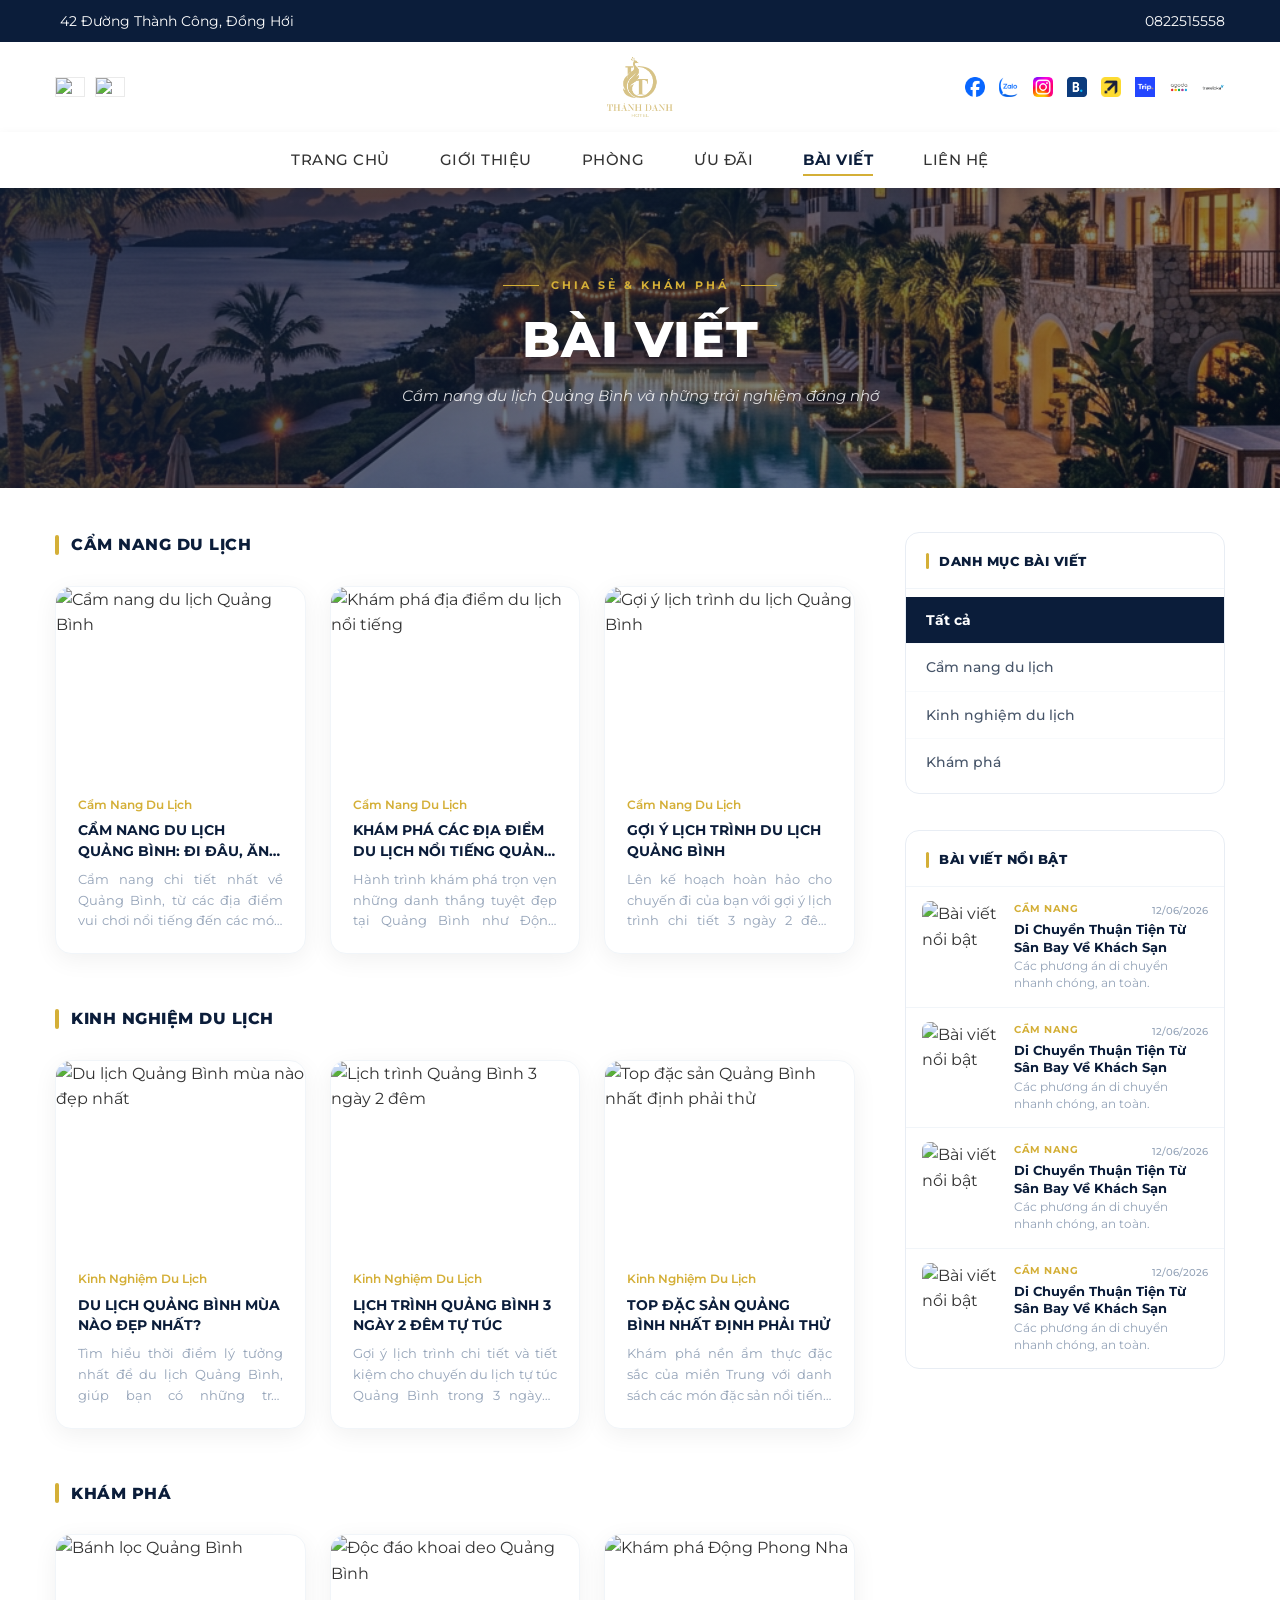
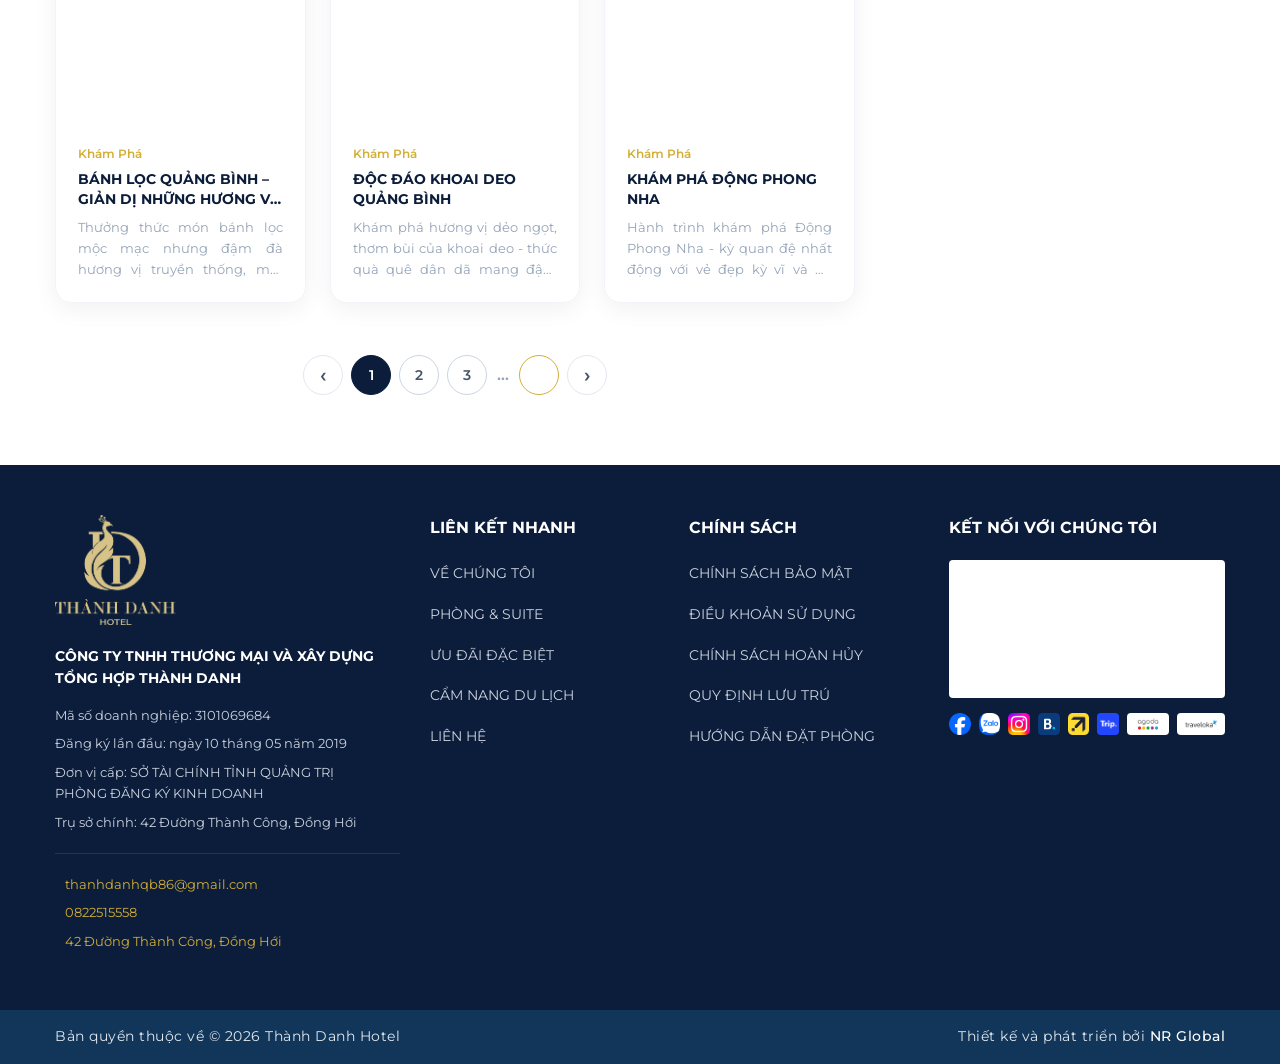
==== commit 22e0bedd: "fix" ====
--- a/bai-viet.html
+++ b/bai-viet.html
@@ -56,7 +56,6 @@
                     <a href="#"><img src="assets/images/booking.png" alt="Booking.com" class="partner-img"></a>
                     <a href="#"><img src="assets/images/expedia.png" alt="Expedia" class="partner-img"></a>
                     <a href="#"><img src="assets/images/trip.png" alt="Trip.com" class="partner-img"></a>
-                    <a href="#"><img src="assets/images/tripadvisor.png" alt="TripAdvisor" class="partner-img"></a>
                     <a href="#"><img src="assets/images/agoda.png" alt="Agoda" class="partner-img"></a>
                     <a href="#"><img src="assets/images/traveloka.png" alt="Traveloka" class="partner-img"></a>
                 </div>
@@ -99,7 +98,6 @@
                         <a href="#"><img src="assets/images/zalo.png" alt="Zalo" class="partner-img-sm"></a>
                         <a href="#"><img src="assets/images/instagram.png" alt="Instagram" class="partner-img-sm"></a>
                         <a href="#"><img src="assets/images/booking.png" alt="Booking.com" class="partner-img-sm"></a>
-                        <a href="#"><img src="assets/images/tripadvisor.png" alt="TripAdvisor"
                                 class="partner-img-sm"></a>
                         <a href="#"><img src="assets/images/agoda.png" alt="Agoda"
                                 class="partner-img-sm partner-img-bg"></a>
@@ -403,31 +401,48 @@
                         <h4 class="footer-title">LIÊN KẾT NHANH</h4>
                         <ul class="footer-nav">
                             <li><a href="gioi-thieu.html">VỀ CHÚNG TÔI</a></li>
+                            <li><a href="phong.html">PHÒNG & SUITE</a></li>
+                            <li><a href="uu-dai.html">ƯU ĐÃI ĐẶC BIỆT</a></li>
+                            <li><a href="bai-viet.html">CẨM NANG DU LỊCH</a></li>
                             <li><a href="lien-he.html">LIÊN HỆ</a></li>
                         </ul>
                     </div>
+                    <div class="footer-col-links">
+                        <h4 class="footer-title">CHÍNH SÁCH</h4>
+                        <ul class="footer-nav">
+                            <li><a href="#">CHÍNH SÁCH BẢO MẬT</a></li>
+                            <li><a href="#">ĐIỀU KHOẢN SỬ DỤNG</a></li>
+                            <li><a href="#">CHÍNH SÁCH HOÀN HỦY</a></li>
+                            <li><a href="#">QUY ĐỊNH LƯU TRÚ</a></li>
+                            <li><a href="#">HƯỚNG DẪN ĐẶT PHÒNG</a></li>
+                        </ul>
+                    </div>
                     <div class="footer-col-social">
-                        <h4 class="footer-title">LIÊN KẾT NHANH</h4>
+                        <h4 class="footer-title">KẾT NỐI VỚI CHÚNG TÔI</h4>
                         <div class="fb-page-container">
-                            <iframe
-                                src="https://www.facebook.com/plugins/page.php?href=https%3A%2F%2Fwww.facebook.com%2Fprofile.php%3Fid%3D61587188752310&tabs=&width=340&height=130&small_header=false&adapt_container_width=true&hide_cover=false&show_facepile=false&appId"
-                                width="100%" height="130" class="fb-iframe" scrolling="no" frameborder="0"
-                                allowfullscreen="true"
-                                allow="autoplay; clipboard-write; encrypted-media; picture-in-picture; web-share"></iframe>
-                        </div>
-                        <div class="footer-partners">
-                            <a href="#"><img src="assets/images/booking.png" alt="Booking.com"
-                                    class="partner-footer"></a>
+                            <iframe src="https://www.facebook.com/plugins/page.php?href=https%3A%2F%2Fwww.facebook.com%2Fprofile.php%3Fid%3D61587188752310&tabs=&width=340&height=130&small_header=false&adapt_container_width=true&hide_cover=false&show_facepile=false&appId" width="100%" height="130" class="fb-iframe" scrolling="no" frameborder="0" allowfullscreen="true" allow="autoplay; clipboard-write; encrypted-media; picture-in-picture; web-share"></iframe>
+                        </div>
+                        <div class="footer-partners" style="margin-top: 15px;">
+                            <a href="#"><img src="assets/images/facebook.png" alt="Facebook" style="height: 26px; width: auto; object-fit: contain;"></a>
+                            <a href="#"><img src="assets/images/zalo.png" alt="Zalo" style="height: 26px; width: auto; object-fit: contain;"></a>
+                            <a href="#"><img src="assets/images/instagram.png" alt="Instagram" style="height: 26px; width: auto; object-fit: contain;"></a>
+                            <a href="#"><img src="assets/images/booking.png" alt="Booking.com" class="partner-footer"></a>
                             <a href="#"><img src="assets/images/expedia.png" alt="Expedia" class="partner-footer"></a>
                             <a href="#"><img src="assets/images/trip.png" alt="Trip.com" class="partner-footer"></a>
-                            <a href="#"><img src="assets/images/agoda.png" alt="Agoda"
-                                    class="partner-footer partner-footer-bg"></a>
-                            <a href="#"><img src="assets/images/traveloka.png" alt="Traveloka"
-                                    class="partner-footer partner-footer-bg"></a>
-                            <a href="#"><img src="assets/images/tripadvisor.png" alt="TripAdvisor"
-                                    class="partner-footer partner-footer-lg"></a>
-                        </div>
-                    </div>
+                            <a href="#"><img src="assets/images/agoda.png" alt="Agoda" class="partner-footer partner-footer-bg"></a>
+                            <a href="#"><img src="assets/images/traveloka.png" alt="Traveloka" class="partner-footer partner-footer-bg"></a>
+                        </div>
+                    </div>
+                </div>
+                </div>
+            </div>
+        </div>
+    
+        <div class="footer-bottom">
+            <div class="container">
+                <div class="footer-bottom-inner">
+                    <p>Bản quyền thuộc về &copy; 2026 Thành Danh Hotel</p>
+                    <p>Thiết kế và phát triển bởi <a href="https://nrglobal.vn/" target="_blank" rel="noopener noreferrer">NR Global</a></p>
                 </div>
             </div>
         </div>
--- a/assets/css/style.css
+++ b/assets/css/style.css
@@ -1,4 +1,4 @@
-/*=============================================
+﻿/*=============================================
 =            VARIABLES & RESET              =
 =============================================*/
 :root {
@@ -83,16 +83,15 @@
 }
 
 .section-title {
-  text-align: left;
+  text-align: center;
   font-size: 28px;
   font-weight: 700;
   margin-bottom: 40px;
   color: var(--primary-color);
   text-transform: uppercase;
   position: relative;
-  border-left: 4px solid var(--secondary-color);
-  padding-left: 15px;
-}
+}
+.title-bar { display: none !important; }
 
 /*=============================================
 =            HEADER                         =
@@ -174,6 +173,29 @@
   justify-content: flex-end;
   align-items: center;
   gap: 10px;
+}
+
+.partner-img {
+  width: 24px;
+  height: 24px;
+  object-fit: contain;
+  transition: transform 0.3s;
+}
+
+.partner-img:hover {
+  transform: scale(1.1);
+}
+
+.partner-img-sm {
+  width: 24px;
+  height: 24px;
+  object-fit: contain;
+}
+
+.partner-img-bg {
+  background: white;
+  border-radius: 50%;
+  padding: 2px;
 }
 
 .partner-icon {
@@ -1428,15 +1450,15 @@
 }
 
 .footer-grid {
-  display: grid;
-  grid-template-columns: 1.5fr 1fr 1fr;
-  gap: 40px;
+    display: grid;
+    grid-template-columns: 1.5fr 1fr 1fr 1.2fr;
+    gap: 30px;
 }
 
 /* Column 1 */
 .footer-logo img {
-  height: 60px;
-  margin-bottom: 20px;
+    height: 110px;
+    margin-bottom: 20px;
 }
 
 .company-name {
@@ -1535,9 +1557,38 @@
 
 .footer-partners {
   display: flex;
-  flex-wrap: wrap;
-  gap: 10px;
-  align-items: center;
+  flex-wrap: nowrap;
+  gap: 8px;
+  align-items: center;
+}
+
+.footer-partners a {
+  display: flex;
+  min-width: 0;
+}
+
+.footer-partners img {
+  max-width: 100%;
+  max-height: 26px;
+  height: auto !important;
+  object-fit: contain;
+}
+
+.partner-footer {
+  border-radius: 4px;
+}
+
+.partner-footer-bg {
+  background: white;
+  padding: 3px 6px;
+  border-radius: 4px;
+  box-sizing: border-box;
+  height: 25px;
+}
+
+.partner-footer-lg {
+  height: 35px;
+  border-radius: 4px;
 }
 
 
@@ -3001,4 +3052,36 @@
 
 .ext-inline-65 {
   margin-top: 14px;
-}+}
+/* Hide global section title yellow lines globally */
+.global-section-title::after { display: none !important; }
+
+/* Hide page title yellow lines */
+.offers-page-title::after, .rooms-page-title::after, .blog-page-title::after, .contact-page-title::after, .page-title::after { display: none !important; }
+
+/* ---- FOOTER BOTTOM ---- */
+.footer-bottom {
+    background-color: #113659;
+    padding: 16px 0;
+}
+.footer-bottom-inner {
+    display: flex;
+    justify-content: space-between;
+    align-items: center;
+    color: #e2e8f0;
+    font-size: 13.5px;
+    font-weight: 400;
+    letter-spacing: 0.5px;
+}
+.footer-bottom-inner p {
+    margin: 0;
+}
+.footer-bottom-inner a {
+    color: #fff;
+    text-decoration: none;
+    font-weight: 500;
+    transition: color 0.3s;
+}
+.footer-bottom-inner a:hover {
+    color: #d4af37;
+}
--- a/assets/css/responsive.css
+++ b/assets/css/responsive.css
@@ -417,3 +417,11 @@
 }
 
 
+
+@media (max-width: 768px) {
+    .footer-bottom-inner {
+        flex-direction: column;
+        gap: 12px;
+        text-align: center;
+    }
+}
--- a/assets/css/blog.css
+++ b/assets/css/blog.css
@@ -240,14 +240,24 @@
 .blog-post-card {
     display: flex;
     flex-direction: column;
+    background: #fff;
+    border-radius: 16px;
+    box-shadow: 0 6px 24px rgba(0, 0, 0, 0.06);
+    overflow: hidden;
+    text-decoration: none;
+    transition: transform 0.3s, box-shadow 0.3s;
+    border: 1px solid #f1f5f9;
+}
+
+.blog-post-card:hover {
+    box-shadow: 0 16px 36px rgba(0, 0, 0, 0.12);
 }
 
 .blog-post-card__img-wrap {
     display: block;
-    border-radius: 12px;
     overflow: hidden;
     aspect-ratio: 4 / 3;
-    margin-bottom: 14px;
+    margin-bottom: 0;
 }
 
 .blog-post-card__img-wrap img {
@@ -259,13 +269,14 @@
 }
 
 .blog-post-card:hover .blog-post-card__img-wrap img {
-    transform: scale(1.05);
+    transform: scale(1.08);
 }
 
 .blog-post-card__body {
     display: flex;
     flex-direction: column;
     flex: 1;
+    padding: 22px;
 }
 
 .blog-post-card__cat {
@@ -283,14 +294,13 @@
     line-height: 1.45;
     margin-bottom: 8px;
     text-transform: uppercase;
-}
-
-.blog-post-card__title a {
-    color: inherit;
-    transition: color 0.2s;
-}
-
-.blog-post-card__title a:hover {
+    display: -webkit-box;
+  -webkit-line-clamp: 2; /* Số dòng tối đa */
+  -webkit-box-orient: vertical;
+  overflow: hidden;
+}
+
+.blog-post-card:hover .blog-post-card__title {
     color: #d4af37;
 }
 
@@ -298,7 +308,11 @@
     font-size: 13px;
     color: #94a3b8;
     line-height: 1.6;
-    text-align: center;
+    text-align: justify;
+      display: -webkit-box;
+  -webkit-line-clamp: 3; /* Số dòng tối đa */
+  -webkit-box-orient: vertical;
+  overflow: hidden;
 }
 
 /* ---- PAGINATION ---- */
@@ -572,11 +586,6 @@
     }
 }
 
-.blog-cards-grid {
-    grid-template-columns: repeat(2, 1fr);
-    gap: 18px;
-}
-
 .section-hero-blog {
     height: 300px;
 }
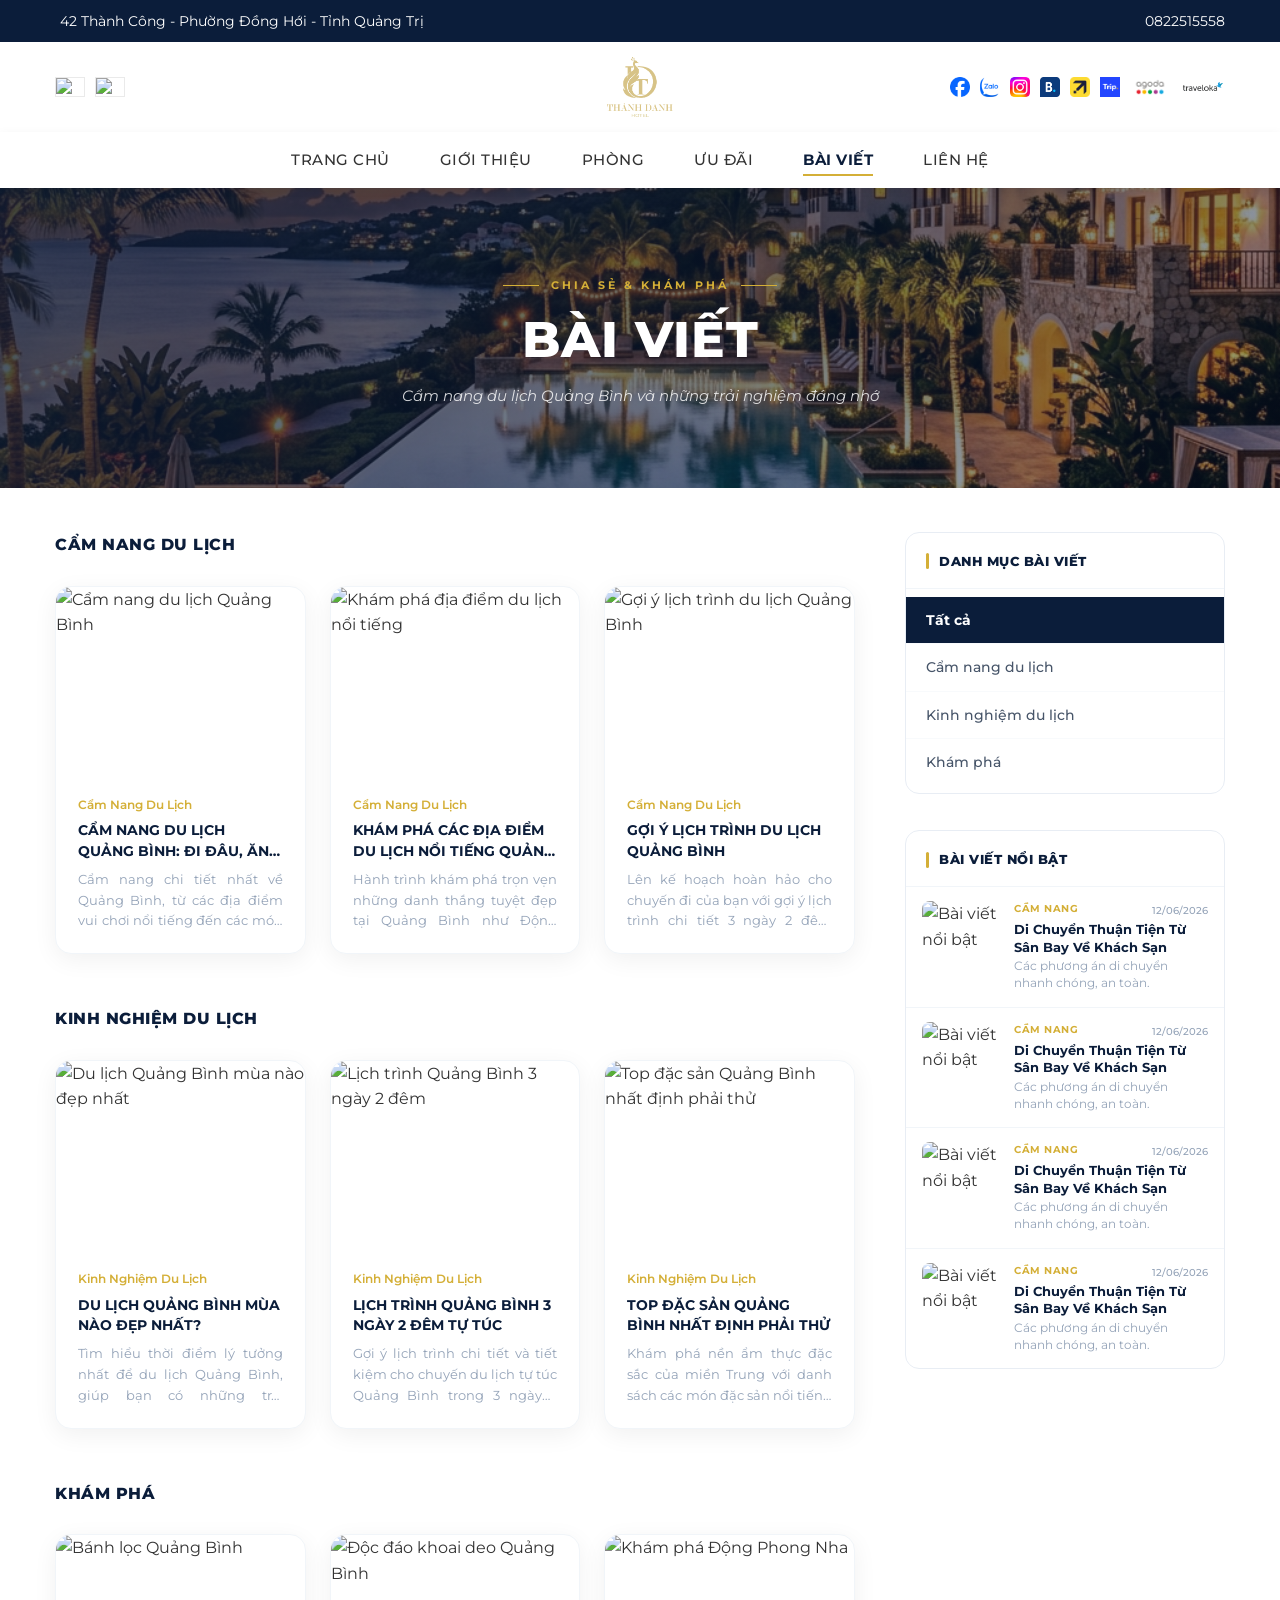
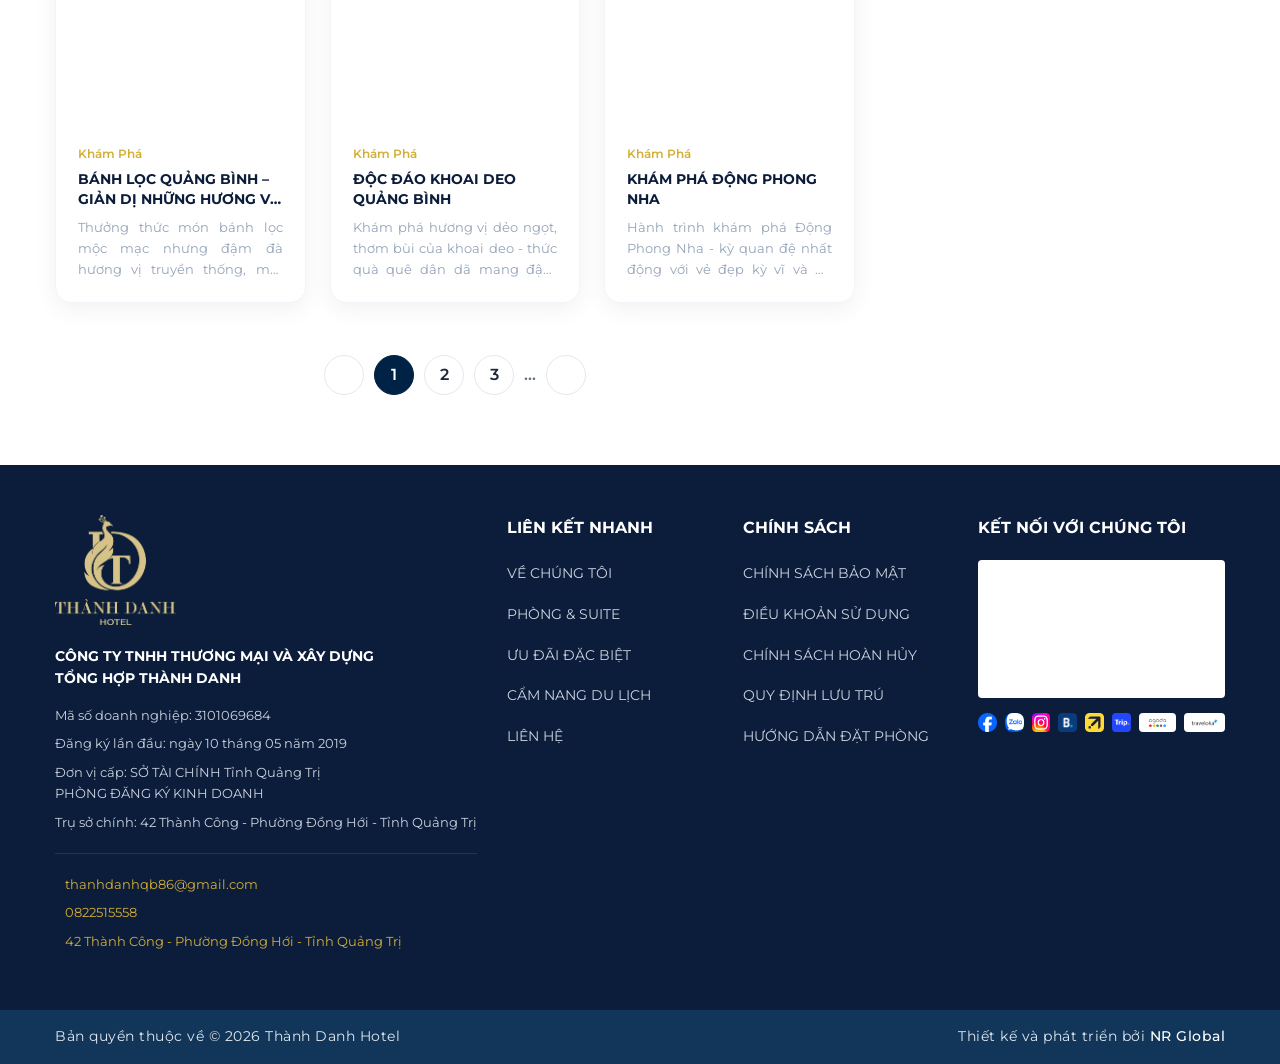
==== commit 40213cdb: "fix" ====
--- a/bai-viet.html
+++ b/bai-viet.html
@@ -1,4 +1,4 @@
-<!DOCTYPE html>
+﻿<!DOCTYPE html>
 <html lang="vi">
 
 <head>
@@ -26,7 +26,7 @@
         <div class="container">
             <div class="top-contact-left">
                 <i data-lucide="map-pin" width="14" height="14" class="icon-gold"></i>
-                42 Đường Thành Công, Đồng Hới
+                42 Thành Công - Phường Đồng Hới - Tỉnh Quảng&nbsp;Trị
             </div>
             <div class="top-contact-right">
                 <i data-lucide="phone-call" width="14" height="14" class="icon-gold"></i>
@@ -98,11 +98,8 @@
                         <a href="#"><img src="assets/images/zalo.png" alt="Zalo" class="partner-img-sm"></a>
                         <a href="#"><img src="assets/images/instagram.png" alt="Instagram" class="partner-img-sm"></a>
                         <a href="#"><img src="assets/images/booking.png" alt="Booking.com" class="partner-img-sm"></a>
-                                class="partner-img-sm"></a>
-                        <a href="#"><img src="assets/images/agoda.png" alt="Agoda"
-                                class="partner-img-sm partner-img-bg"></a>
-                        <a href="#"><img src="assets/images/traveloka.png" alt="Traveloka"
-                                class="partner-img-sm partner-img-bg"></a>
+                        <a href="#"><img src="assets/images/agoda.png" alt="Agoda" class="partner-img-sm partner-img-bg"></a>
+                        <a href="#"><img src="assets/images/traveloka.png" alt="Traveloka" class="partner-img-sm partner-img-bg"></a>
                     </div>
                 </div>
             </nav>
@@ -117,10 +114,10 @@
         <!-- ===== HERO ===== -->
         <section class="section-hero-blog">
             <div class="blog-hero-overlay"></div>
-            <div class="blog-hero-inner">
-                <div class="blog-hero-label">Chia sẻ & Khám phá</div>
-                <h1 class="blog-hero-title">BÀI VIẾT</h1>
-                <p class="blog-hero-sub">Cẩm nang du lịch Quảng Bình và những trải nghiệm đáng nhớ</p>
+            <div class="blog-hero-inner hero-anim-inner">
+                <div class="blog-hero-label hero-anim-label">Chia sẻ & Khám phá</div>
+                <h1 class="blog-hero-title hero-anim-title">BÀI VIẾT</h1>
+                <p class="blog-hero-sub hero-anim-sub">Cẩm nang du lịch Quảng Bình và những trải nghiệm đáng nhớ</p>
             </div>
         </section>
 
@@ -272,14 +269,13 @@
                         </div>
 
                         <!-- Pagination -->
-                        <div class="blog-pagination">
-                            <a href="#" class="blog-page-btn blog-page-btn--arrow" aria-label="Trang trước">&#8249;</a>
-                            <a href="#" class="blog-page-btn blog-page-btn--active">1</a>
-                            <a href="#" class="blog-page-btn">2</a>
-                            <a href="#" class="blog-page-btn">3</a>
-                            <span class="blog-page-dots">...</span>
-                            <a href="#" class="blog-page-btn blog-page-btn--empty"></a>
-                            <a href="#" class="blog-page-btn blog-page-btn--arrow" aria-label="Trang sau">&#8250;</a>
+                        <div class="pagination">
+                            <a href="#" class="page-link prev"><i data-lucide="chevron-left" width="16" height="16"></i></a>
+                            <a href="#" class="page-link active">1</a>
+                            <a href="#" class="page-link">2</a>
+                            <a href="#" class="page-link">3</a>
+                            <span class="page-dots">...</span>
+                            <a href="#" class="page-link next"><i data-lucide="chevron-right" width="16" height="16"></i></a>
                         </div>
 
                     </div><!-- end blog-main -->
@@ -389,12 +385,12 @@
                         <h4 class="company-name">CÔNG TY TNHH THƯƠNG MẠI VÀ XÂY DỰNG<br>TỔNG HỢP THÀNH DANH</h4>
                         <p>Mã số doanh nghiệp: 3101069684</p>
                         <p>Đăng ký lần đầu: ngày 10 tháng 05 năm 2019</p>
-                        <p>Đơn vị cấp: SỞ TÀI CHÍNH TỈNH QUẢNG TRỊ<br>PHÒNG ĐĂNG KÝ KINH DOANH</p>
-                        <p>Trụ sở chính: 42 Đường Thành Công, Đồng Hới</p>
+                        <p>Đơn vị cấp: SỞ TÀI CHÍNH Tỉnh Quảng&nbsp;Trị<br>PHÒNG ĐĂNG KÝ KINH DOANH</p>
+                        <p>Trụ sở chính: 42 Thành Công - Phường Đồng Hới - Tỉnh Quảng&nbsp;Trị</p>
                         <div class="footer-contact-list">
                             <p><i data-lucide="mail" width="16" height="16"></i> thanhdanhqb86@gmail.com</p>
                             <p><i data-lucide="phone" width="16" height="16"></i> 0822515558</p>
-                            <p><i data-lucide="map-pin" width="16" height="16"></i> 42 Đường Thành Công, Đồng Hới</p>
+                            <p><i data-lucide="map-pin" width="16" height="16"></i> 42 Thành Công - Phường Đồng Hới - Tỉnh Quảng&nbsp;Trị</p>
                         </div>
                     </div>
                     <div class="footer-col-links">
@@ -455,4 +451,5 @@
     <script src="assets/js/main.js"></script>
 </body>
 
-</html>+</html>
+
--- a/assets/css/style.css
+++ b/assets/css/style.css
@@ -1,4 +1,4 @@
-﻿/*=============================================
+/*=============================================
 =            VARIABLES & RESET              =
 =============================================*/
 :root {
@@ -22,6 +22,10 @@
   box-sizing: border-box;
 }
 
+button, input, select, textarea {
+  font-family: inherit;
+}
+
 body {
   font-family: var(--font-main);
   color: var(--text-color);
@@ -176,7 +180,7 @@
 }
 
 .partner-img {
-  width: 24px;
+  width: auto;
   height: 24px;
   object-fit: contain;
   transition: transform 0.3s;
@@ -187,14 +191,14 @@
 }
 
 .partner-img-sm {
-  width: 24px;
+  width: auto;
   height: 24px;
   object-fit: contain;
 }
 
 .partner-img-bg {
   background: white;
-  border-radius: 50%;
+  border-radius: 4px;
   padding: 2px;
 }
 
@@ -941,6 +945,15 @@
   font-weight: 600;
   text-align: left;
 }
+.room-title a {
+  color: inherit;
+  text-decoration: none;
+  transition: color 0.3s ease;
+}
+.room-card:hover .room-title a,
+.room-title a:hover {
+  color: #d4af37;
+}
 
 .room-features {
   display: flex;
@@ -954,6 +967,7 @@
   font-size: 13px;
   color: #666;
   margin-bottom: 15px;
+  text-align: left;
 }
 
 .room-price {
@@ -1451,7 +1465,7 @@
 
 .footer-grid {
     display: grid;
-    grid-template-columns: 1.5fr 1fr 1fr 1.2fr;
+    grid-template-columns: 1.8fr 1fr 1fr 1.2fr;
     gap: 30px;
 }
 
@@ -1472,6 +1486,7 @@
   font-size: 13px;
   margin-bottom: 8px;
   color: #ccd3df;
+  white-space: nowrap;
 }
 
 .footer-contact-list {
--- a/assets/css/responsive.css
+++ b/assets/css/responsive.css
@@ -153,6 +153,9 @@
     max-width: 350px;
     justify-content: center;
   }
+  .price-slider-wrapper.active {
+    transform: translateX(50%) translateY(0) scale(1);
+  }
 
   .price-slider-line {
     width: 100%;
--- a/assets/css/blog.css
+++ b/assets/css/blog.css
@@ -221,13 +221,13 @@
 }
 
 .blog-cat-bar {
-    display: inline-block;
-    width: 4px;
-    height: 20px;
-    background: #d4af37;
-    border-radius: 2px;
-    flex-shrink: 0;
-}
+      display: none;
+      width: 4px;
+      height: 20px;
+      background: #d4af37;
+      border-radius: 2px;
+      flex-shrink: 0;
+  }
 
 /* Blog cards grid — 3 columns */
 .blog-cards-grid {
